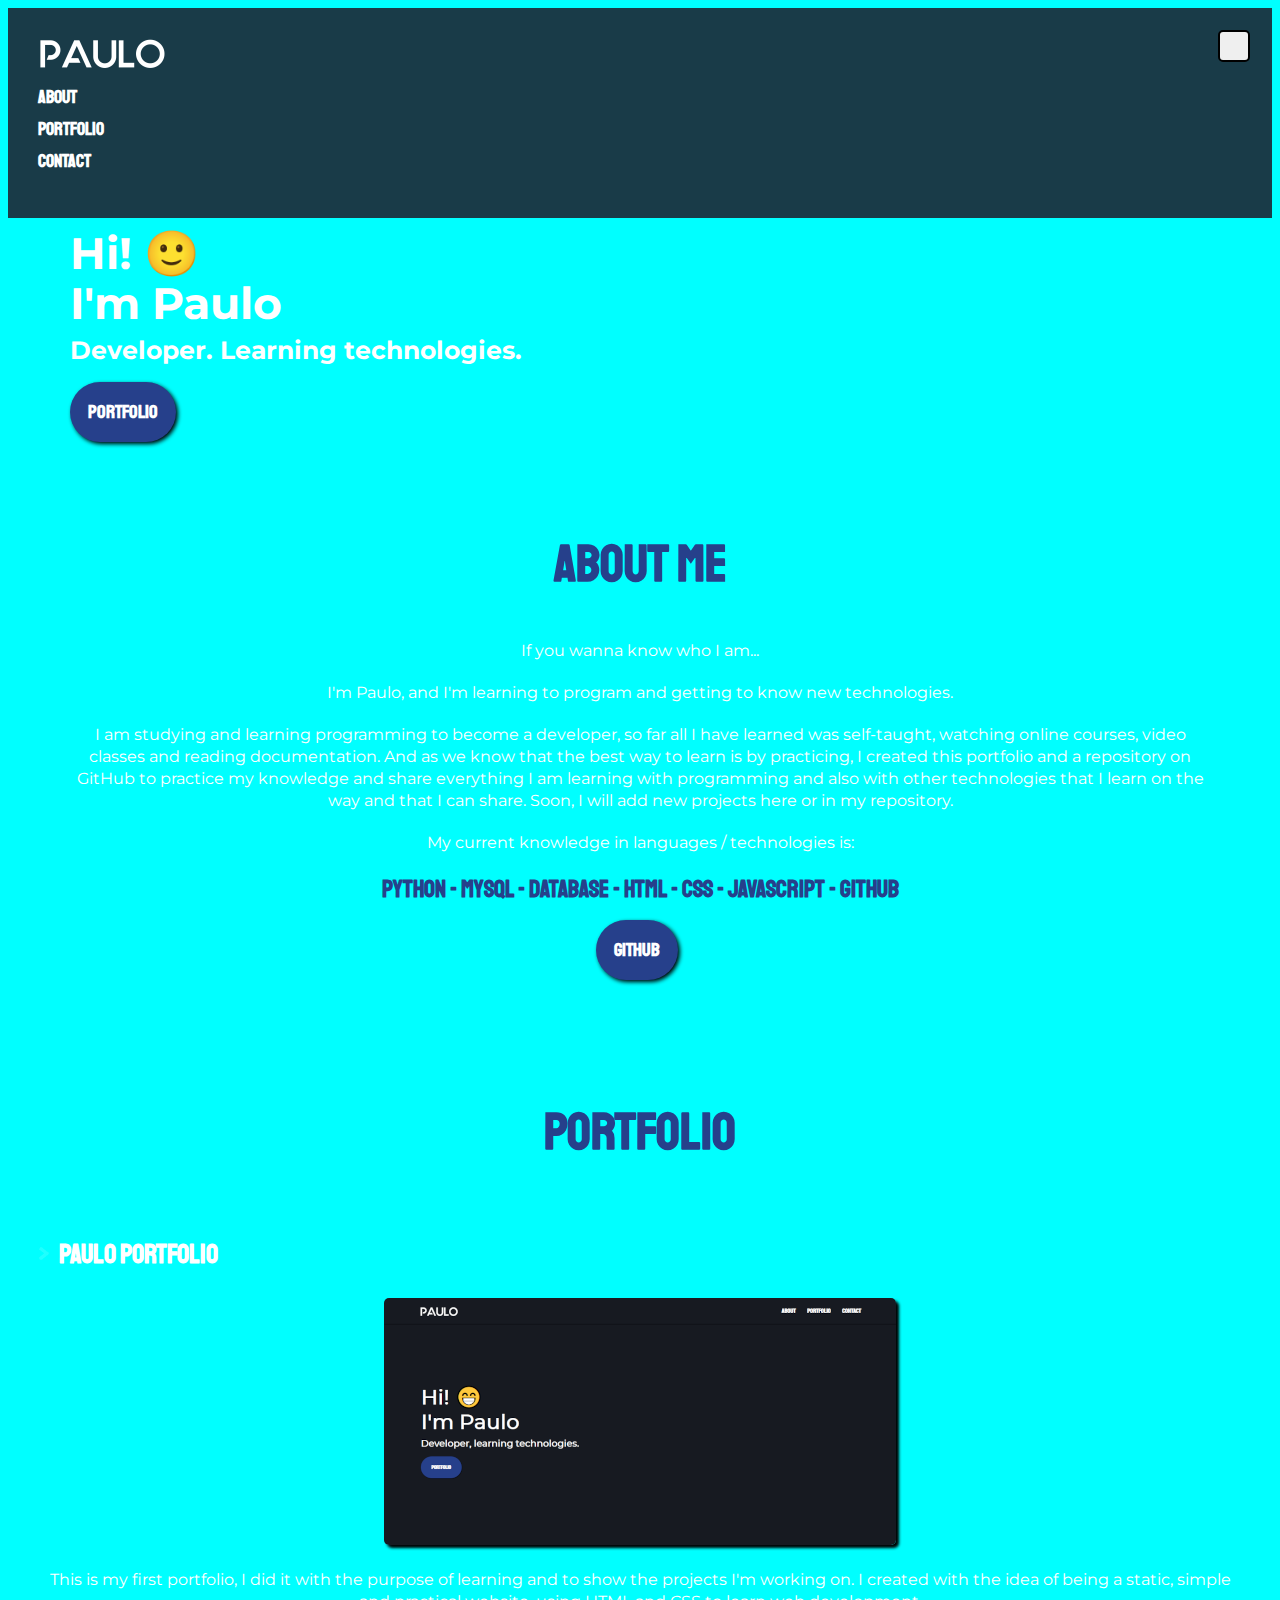
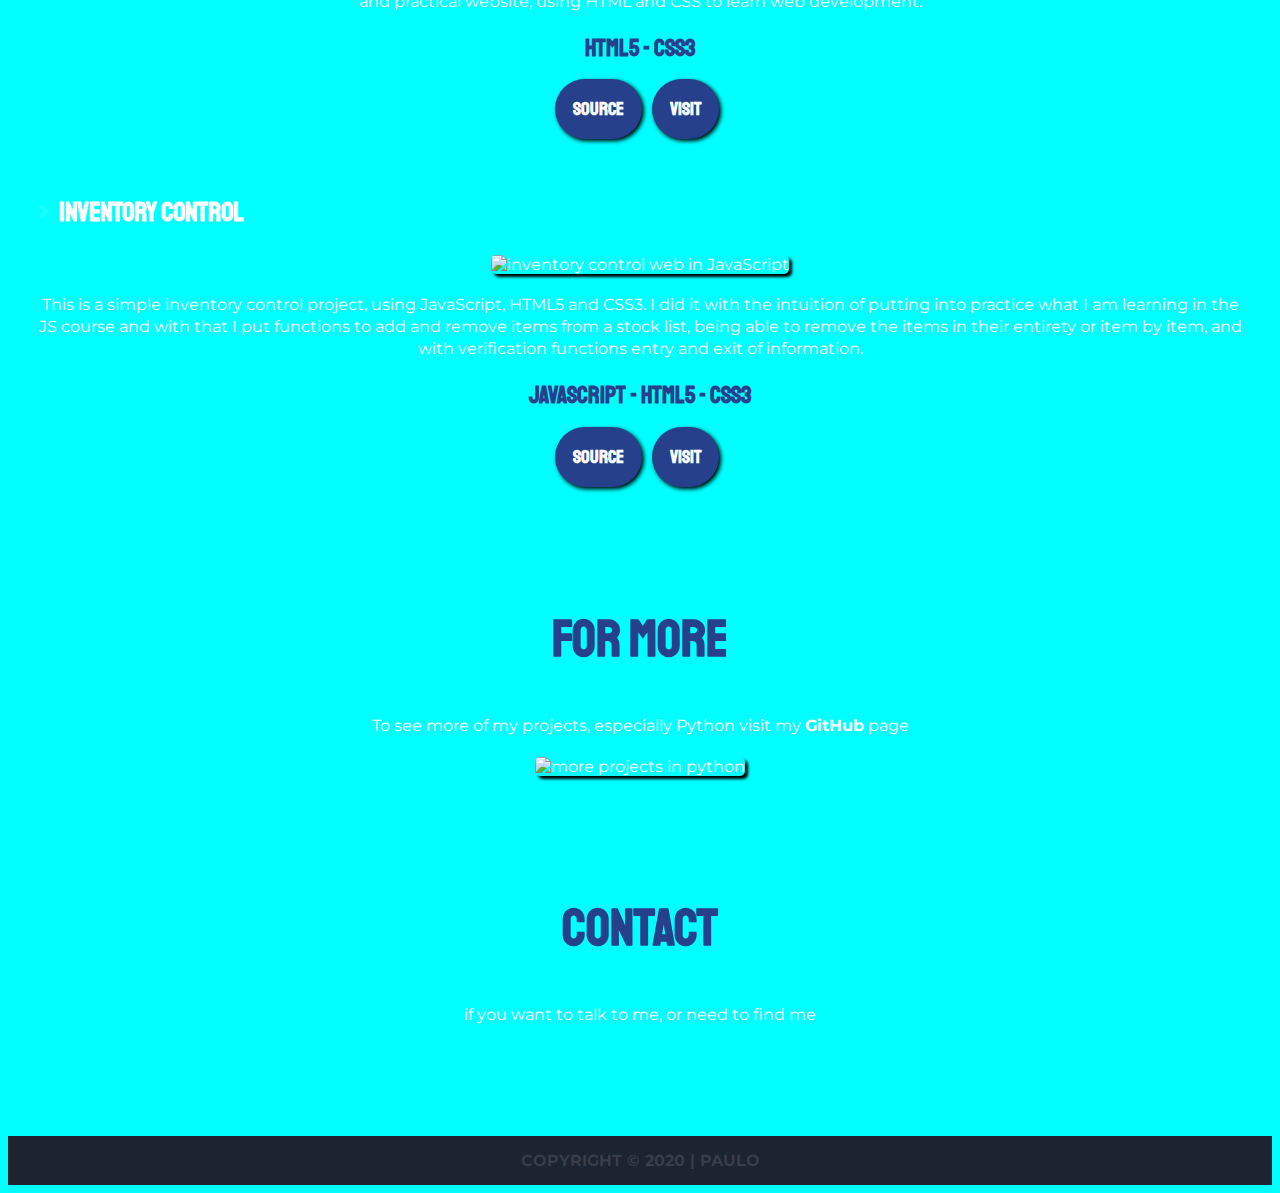
==== public/index.html @ 5816bcf6 "update medias" ====
<!--
@Author: Paulo https://github.com/alpdias
-->

<!DOCTYPE html>
<html lang="en">
    <head>
        <meta charset="UTF-8">
        <meta name="viewport" content="width=device-width, initial-scale=1.0">
        <meta http-equiv="X-UA-Compatible" content="ie=edge">
        <title>Paulo | Developer</title>
        <script src="https://kit.fontawesome.com/cc2118f4fe.js" crossorigin="anonymous"></script>
        <link rel="stylesheet" href="css/normalize.css">
        <link rel="stylesheet" href="css/view.css">
    </head>
    <body id="app">
        <header class="menu md">
            <a href="#app"><h1 class="soon">soon</h1></a>
            <nav class="main-menu">
                <button class="main-menu__btn main-menu__btn--close ">menu</button>
                <ul class="main-menu__list">
                    <li><a class="main-menu__item" href="#about">ABOUT</a></li>
                    <li><a class="main-menu__item" href="#portfolio">PORTFOLIO</a></li>
                    <li><a class="main-menu__item" href="#contact">CONTACT</a></li>
                </ul>
            </nav>
        </header>
        <main>
            <section class="present-content container">
                <h3>Hi! &#x1F642;</br>I'm Paulo</br></h3>
                <h6>Developer. Learning technologies.</h6> 
                <a href="#portfolio"><button class="buttons-page">PORTFOLIO</button></a>
            </section>
            <article class="content-page text-center container md" id="about">
                <header>
                    <h2 class="app-title">ABOUT ME</h2>
                </header>
                <p>If you wanna know who I am...</p>
                <p>I'm Paulo, and I'm learning to program and getting to know new technologies.</p>
                <p>I am studying and learning programming to become a developer, so far all I have learned was self-taught, watching online courses, video classes and reading documentation. And as we know that the best way to learn is by practicing, I created this portfolio and a repository on GitHub to practice my knowledge and share everything I am learning with programming and also with other technologies that I learn on the way and that I can share. Soon, I will add new projects here or in my repository.</p>
                <p>My current knowledge in languages / technologies is:</p>    
                <h1 class="tec-title">PYTHON - MYSQL - DATABASE - HTML - CSS - JAVASCRIPT - GITHUB</h1>
                <a href="https://github.com/alpdias" target="_blank"><button class="buttons-page">GITHUB <i class="fab fa-github"></i></button></a>
            </article>
            <section class="content-page text-center md" id="portfolio">
                <header>
                    <h2 class="app-title text-center">PORTFOLIO</h2>
                </header>
                <div>
                    <h3 class="title-port">PAULO PORTFOLIO</h3>
                    <img src="../img/portfolio-512.png" alt="my first portfolio" class="img-config">
                    <p>This is my first portfolio, I did it with the purpose of learning and to show the projects I'm working on. I created with the idea of ​​being a static, simple and practical website, using HTML and CSS to learn web development.</p>
                    <h1 class="tec-title text-center">HTML5 - CSS3</h1> 
                    <a href="https://github.com/alpdias/portfolio-html-css" target="_blank"><button class="buttons-page">SOURCE <i class="fab fa-github"></i></button></a>
                    <a href="#app" target="_blank"><button class="buttons-page">VISIT <i class="fas fa-link"></i></button></a>
                </div>
                <div>
                    <h3 class="title-port">INVENTORY CONTROL</h3>
                    <img src="../img/inventory-control-512.png" alt="inventory control web in JavaScript" class="img-config">
                    <p>This is a simple inventory control project, using JavaScript, HTML5 and CSS3. I did it with the intuition of putting into practice what I am learning in the JS course and with that I put functions to add and remove items from a stock list, being able to remove the items in their entirety or item by item, and with verification functions entry and exit of information.</p>
                    <h1 class="tec-title text-center">JAVASCRIPT - HTML5 - CSS3</h1> 
                    <a href="https://github.com/alpdias/controle-estoque-js" target="_blank"><button class="buttons-page">SOURCE <i class="fab fa-github"></i></button></a>
                    <a href="https://controle-estoque.netlify.com/" target="_blank"><button class="buttons-page">VISIT <i class="fas fa-link"></i></button></a>
                </div>
            </section>
            <section class="content-page text-center md">
                <header>
                    <h2 class="app-title text-center">FOR MORE</h2>
                </header>
                <p>To see more of my projects, especially Python <i class="fab fa-python"></i> visit my <strong>GitHub</strong> page</p>
                <img src="../img/project-git-new-800.png" alt="more projects in python" class="img-config">
            </section>
            <section class="content-page text-center md" id="contact">
            <header>
                <h2 class="app-title text-center">CONTACT</h2>
            </header>
                <p>if you want to talk to me, or need to find me</p> 
                <a href="https://github.com/alpdias" target="_blank"><h1 class="text-center icontact"><i class="fas fa-address-card"></i></h1></a>
            </section>
        </main>
        <footer class="foot">
            COPYRIGHT &copy; 2020 | <a href="https://github.com/alpdias" target="_blank">PAULO</a>
        </footer>
    </body>
</html>
---- public/css/view.css ----
@charset "UTF-8";

/*
Criado em 07/2020
@Autor: Paulo https://github.com/alpdias
*/

@import url('https://fonts.googleapis.com/css?family=Staatliches&display=swap');
@import url('https://fonts.googleapis.com/css?family=Montserrat|Staatliches&display=swap');


/* RESETS */
* {
    box-sizing: border-box;
}

img {
    max-width: 100%;
    height: auto;
}

/* FONTS */
@font-face {
    font-family: 'Montserrat', sans-serif;
    src: url('https://fonts.googleapis.com/css?family=Montserrat|Staatliches&display=swap');
}

@font-face {
    font-family: 'Staatliches', sans-serif;
    src: url('https://fonts.googleapis.com/css?family=Montserrat|Staatliches&display=swap');
}

/* GENERAL */
body {
    background-color: rgb(28, 35, 49);
    color: #ffffff;
    font-family: 'Montserrat', sans-serif;
}

.text-center {
    text-align: center;
}

/* TOP MENU */
.menu {
    background-color: rgba(28, 35, 49, 0.89);
    padding: 15px;
}

.soon {
    background-image: url(../../img/soon-paulo-white-128.png);
    background-repeat: no-repeat;
    display: block;
    width: 128px;
    height: 32px;
    text-indent: -9999px;
    margin: 0px;
}

.main-menu__btn {
    display: block;
    width: 32px;
    height: 32px;
    text-indent: -9999px;
    background-image: url(../../img/main-menu-btn-bg-40.png);
    background-repeat: no-repeat;
    background-position: 6px 6px;
    border-color: #000000;
    border-style: solid;
    border-radius: 5px;
    cursor: pointer;

    position: absolute;
    top: 15px;
    right: 15px;
}

.main-menu__btn:hover {
    background-position: -18px 6px;
    background-color: #ffffff;
}

.main-menu__list {
    padding: 0px;
}

.main-menu__list li {
    list-style: none;
    cursor: pointer;
}

.main-menu__item {
    text-decoration: none;
    font-family: 'Staatliches', sans-serif;
    font-weight: bold;
    color: #ffffff;
    font-size: 18px;
    display: block;
    margin-bottom: 10px;
}

.main-menu__item:hover {
    color: #26408B;
    transition: 0.3s;
}

/* FOOTER */
.foot {
    background-color: rgb(28, 35, 49);
    color: #ffffff21;
    font-weight: bolder;
    text-align: center;
    padding: 15px;
}

.foot a {
    color: #ffffff21;
    text-decoration: none;
    text-decoration-style: none;
}

/* MAIN */
.app-title {    
    font-family: 'Staatliches', sans-serif;
    color: #26408B;
    font-size: 52px;
    font-weight: bolder;
    background: url(../../img/background.png) center;
    background-repeat: no-repeat;
}

.app-title:first-child {
    margin-top: 60px;
}

.tec-title {
    color: #26408B;
    font-family: 'Staatliches', sans-serif;
    font-size: 24px;
    font-weight: bolder;
}

.title-port {
    color: #ffffff;
    font-family: 'Staatliches', sans-serif;
    font-size: 20pt;
    font-weight: bolder;
    text-align: left;
    padding-top: 30px;
}

.title-port::before {
    content: '>';
    color: #ffffff21;
    padding-right: 10px;
}

.content-page {
    padding: 15px;
}

.content-page p {
    color: #ffffff;
    line-height: 22px;
    margin-top: 20px;
    margin-bottom: 20px;
}

.present-content {
    font-size: 38px;
    line-height: 44px;
    font-weight: bolder;
    padding-left: 15px;
}

.present-content h6 {
    margin-top: 0px;
    margin-bottom: 10px;
}

.present-content h3 {
    margin-top: 10px;
    margin-bottom: 0px;
    line-height: 50px;
}

.icontact {
    font-size: 120px;
    color: #ffffff;
}

.icontact:hover {
    color: #26408B;
    transition: 0.3s;
}

/* BUTTONS */
.buttons-page {
    background-color: #26408B;
    color: #ffffff;
    font-size: 14pt;
    font-family: 'Staatliches', sans-serif;
    font-weight: bolder;
    border: none;
    box-shadow: 2px 2px 4px #000000;
    padding: 18px;
    border-radius: 50px;
}

.buttons-page:first-child {
    margin-right: 6px;
}

.buttons-page:hover {
    background-color: #ffffff;
    color: #26408B;
    transition: 0.3s;
    cursor: pointer;
}

/* IMAGES */
.img-config {
    border-radius: 5px;
    border: none;
    box-shadow: 3px 3px 3px #000000;
}

.img-config:hover {
    box-shadow: 3px 3px 3px #ffffff;
    transition: 0.3s;
}

/* LAYOUT */
.container {
    max-width: 1200px;
    margin: 0 auto;
}

/* MEDIA QUERIES */
@media(min-width: 580px) {

    .md {
        padding: 30px;
    }

    .main-menu__btn {
        top: 30px;
        right: 30px;
    }

    .present-content {
        padding-left: 30px;
    }

}

@media(min-width: 620px) {

    body {
        background-color: aqua;
    }
    
}
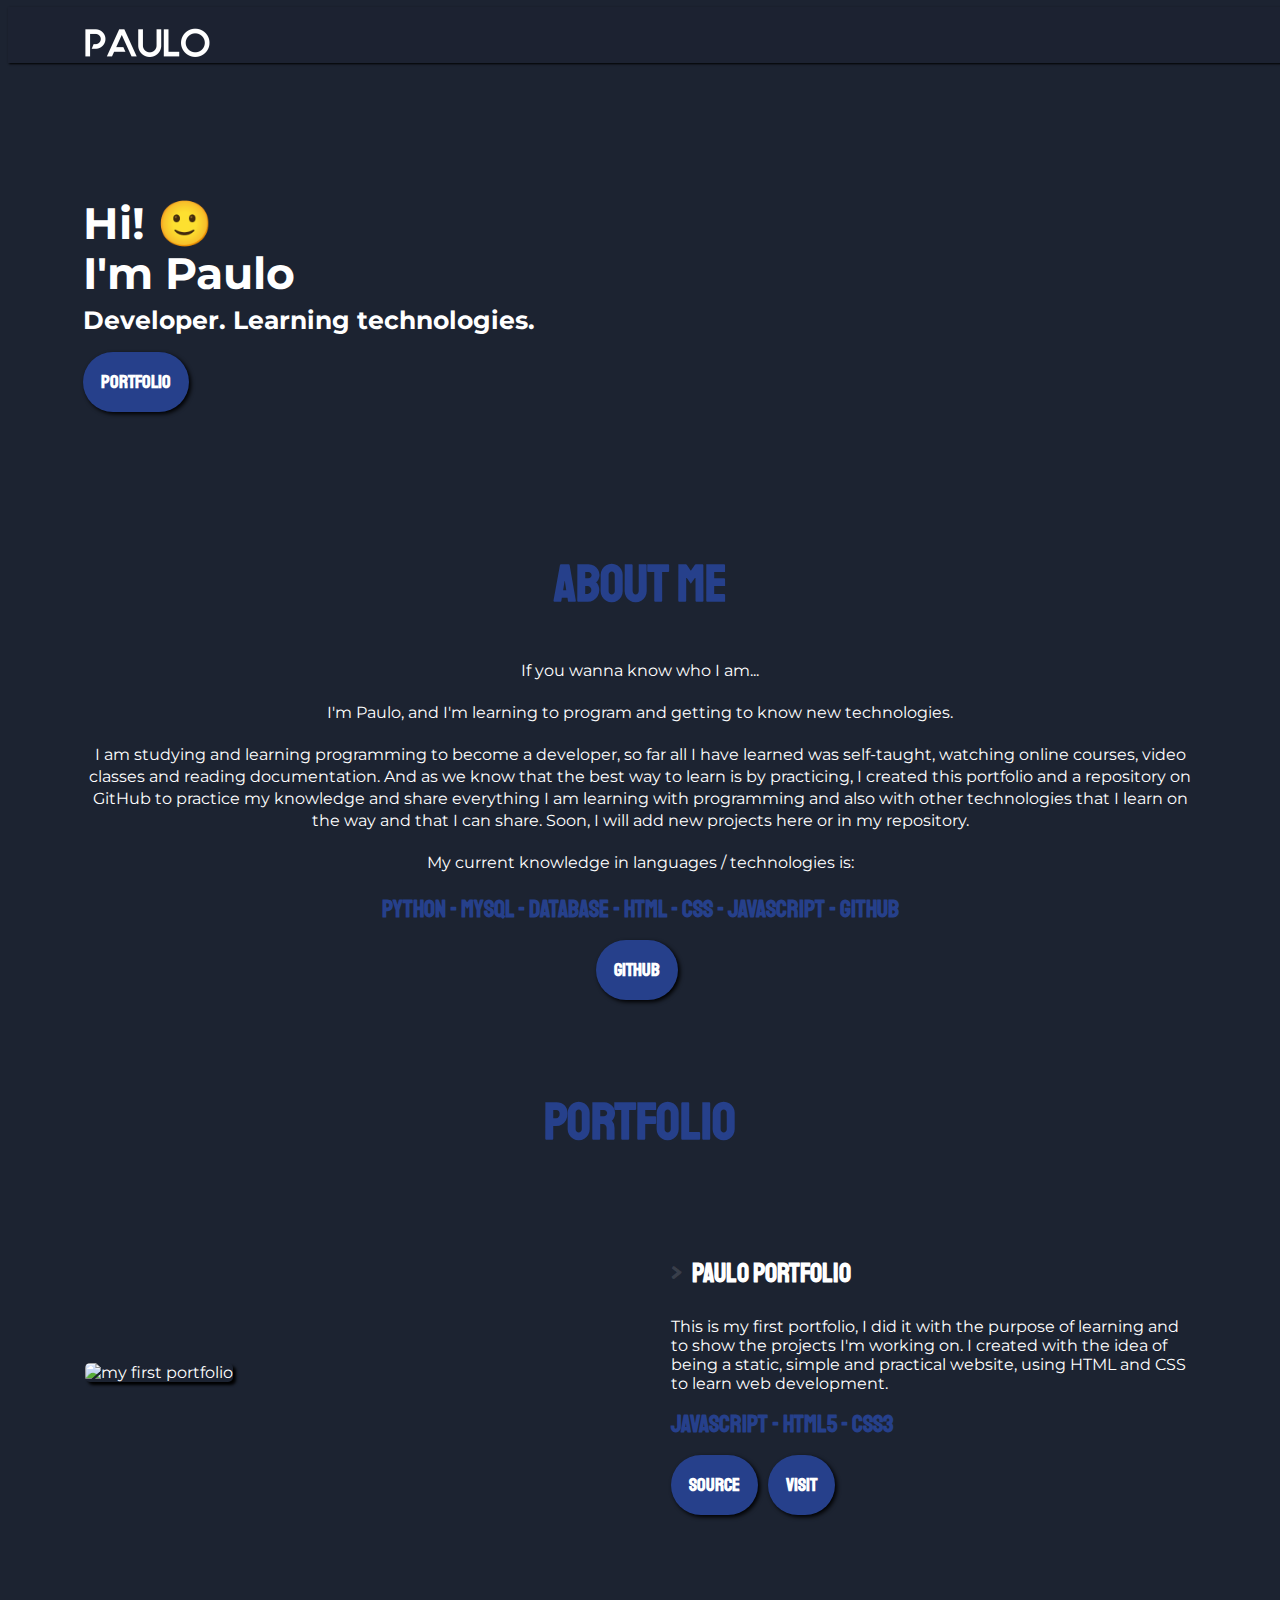
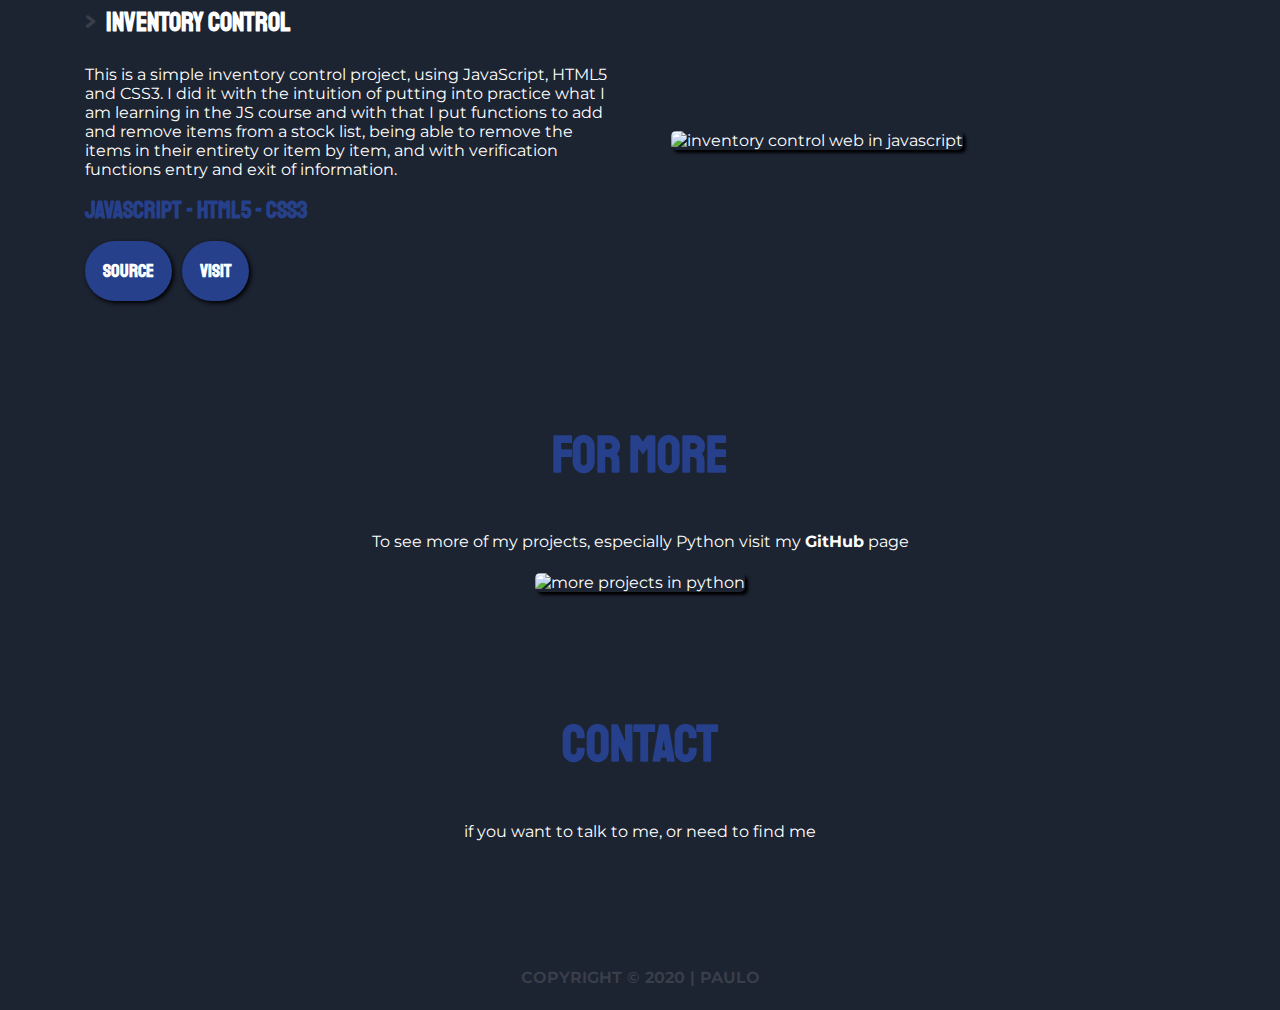
==== commit ef55e2bf: "update html and css" ====
--- a/public/index.html
+++ b/public/index.html
@@ -18,10 +18,11 @@
             <a href="#app"><h1 class="soon">soon</h1></a>
             <nav class="main-menu">
                 <button class="main-menu__btn main-menu__btn--close ">menu</button>
-                <ul class="main-menu__list">
-                    <li><a class="main-menu__item" href="#about">ABOUT</a></li>
-                    <li><a class="main-menu__item" href="#portfolio">PORTFOLIO</a></li>
-                    <li><a class="main-menu__item" href="#contact">CONTACT</a></li>
+                <ul class="main-menu__list main-menu__list--close">
+                    <li><a class="main-menu__item main-menu__item--close" href="#about">ABOUT</a></li>
+                    <li><a class="main-menu__item main-menu__item--close" href="#portfolio" id="link-min">PORTFOLIO</a></li>
+                    <li><a class="main-menu__item main-menu__item--close" href="#portfolio-max" id="link-max">PORTFOLIO</a></li>
+                    <li><a class="main-menu__item main-menu__item--close" href="#contact">CONTACT</a></li>
                 </ul>
             </nav>
         </header>
@@ -29,7 +30,8 @@
             <section class="present-content container">
                 <h3>Hi! &#x1F642;</br>I'm Paulo</br></h3>
                 <h6>Developer. Learning technologies.</h6> 
-                <a href="#portfolio"><button class="buttons-page">PORTFOLIO</button></a>
+                <a href="#portfolio" id="botao-min"><button class="buttons-page">PORTFOLIO</button></a>
+                <a href="#portfolio-max" id="botao-max"><button class="buttons-page">PORTFOLIO</button></a>
             </section>
             <article class="content-page text-center container md" id="about">
                 <header>
@@ -48,7 +50,8 @@
                 </header>
                 <div>
                     <h3 class="title-port">PAULO PORTFOLIO</h3>
-                    <img src="../img/portfolio-512.png" alt="my first portfolio" class="img-config">
+                    <img src="../img/portfolio-512.png" alt="my first portfolio" class="img-config img1">
+                    <img src="../img/portfolio.png" alt="my first portfolio" class="img-config img2">
                     <p>This is my first portfolio, I did it with the purpose of learning and to show the projects I'm working on. I created with the idea of ​​being a static, simple and practical website, using HTML and CSS to learn web development.</p>
                     <h1 class="tec-title text-center">HTML5 - CSS3</h1> 
                     <a href="https://github.com/alpdias/portfolio-html-css" target="_blank"><button class="buttons-page">SOURCE <i class="fab fa-github"></i></button></a>
@@ -56,11 +59,53 @@
                 </div>
                 <div>
                     <h3 class="title-port">INVENTORY CONTROL</h3>
-                    <img src="../img/inventory-control-512.png" alt="inventory control web in JavaScript" class="img-config">
+                    <img src="../img/inventory-control-512.png" alt="inventory control web in javascript" class="img-config img1">
+                    <img src="../img/inventory-control.png" alt="inventory control web in javascript" class="img-config img2">
                     <p>This is a simple inventory control project, using JavaScript, HTML5 and CSS3. I did it with the intuition of putting into practice what I am learning in the JS course and with that I put functions to add and remove items from a stock list, being able to remove the items in their entirety or item by item, and with verification functions entry and exit of information.</p>
                     <h1 class="tec-title text-center">JAVASCRIPT - HTML5 - CSS3</h1> 
                     <a href="https://github.com/alpdias/controle-estoque-js" target="_blank"><button class="buttons-page">SOURCE <i class="fab fa-github"></i></button></a>
                     <a href="https://controle-estoque.netlify.com/" target="_blank"><button class="buttons-page">VISIT <i class="fas fa-link"></i></button></a>
+                </div>
+            </section>
+            <section id="portfolio-max">
+                <header>
+                    <h2 class="app-title text-center">PORTFOLIO</h2>
+                </header>
+                <div>
+                    <table>
+                        <tbody>
+                            <tr>
+                                <td>
+                                    <img src="../img/portfolio.png" alt="my first portfolio" class="img-config">
+                                </td>
+                                <td>
+                                    <h3 class="title-port">PAULO PORTFOLIO</h3>
+                                    <p>This is my first portfolio, I did it with the purpose of learning and to show the projects I'm working on. I created with the idea of ​​being a static, simple and practical website, using HTML and CSS to learn web development.</p>
+                                    <h1 class="tec-title">JAVASCRIPT - HTML5 - CSS3</h1> 
+                                    <a href="https://github.com/alpdias/controle-estoque-js" target="_blank"><button class="buttons-page">SOURCE <i class="fab fa-github"></i></button></a>
+                                    <a href="https://controle-estoque.netlify.com/" target="_blank"><button class="buttons-page">VISIT <i class="fas fa-link"></i></button></a>
+                                </td>
+                            </tr>
+                        </tbody>
+                    </table>
+                </div>
+                <div>
+                    <table>
+                        <tbody>
+                            <tr>
+                                <td>
+                                    <h3 class="title-port">INVENTORY CONTROL</h3>
+                                    <p>This is a simple inventory control project, using JavaScript, HTML5 and CSS3. I did it with the intuition of putting into practice what I am learning in the JS course and with that I put functions to add and remove items from a stock list, being able to remove the items in their entirety or item by item, and with verification functions entry and exit of information.</p>
+                                    <h1 class="tec-title">JAVASCRIPT - HTML5 - CSS3</h1> 
+                                    <a href="https://github.com/alpdias/controle-estoque-js" target="_blank"><button class="buttons-page">SOURCE <i class="fab fa-github"></i></button></a>
+                                    <a href="https://controle-estoque.netlify.com/" target="_blank"><button class="buttons-page">VISIT <i class="fas fa-link"></i></button></a>
+                                </td>
+                                <td>
+                                    <img src="../img/inventory-control.png" alt="inventory control web in javascript" class="img-config">
+                                </td>
+                            </tr>
+                        </tbody>
+                    </table>
                 </div>
             </section>
             <section class="content-page text-center md">
--- a/public/css/view.css
+++ b/public/css/view.css
@@ -5,9 +5,19 @@
 @Autor: Paulo https://github.com/alpdias
 */
 
+/* FONTS */
 @import url('https://fonts.googleapis.com/css?family=Staatliches&display=swap');
 @import url('https://fonts.googleapis.com/css?family=Montserrat|Staatliches&display=swap');
 
+@font-face {
+    font-family: 'Montserrat', sans-serif;
+    src: url('https://fonts.googleapis.com/css?family=Montserrat|Staatliches&display=swap');
+}
+
+@font-face {
+    font-family: 'Staatliches', sans-serif;
+    src: url('https://fonts.googleapis.com/css?family=Montserrat|Staatliches&display=swap');
+}
 
 /* RESETS */
 * {
@@ -17,17 +27,6 @@
 img {
     max-width: 100%;
     height: auto;
-}
-
-/* FONTS */
-@font-face {
-    font-family: 'Montserrat', sans-serif;
-    src: url('https://fonts.googleapis.com/css?family=Montserrat|Staatliches&display=swap');
-}
-
-@font-face {
-    font-family: 'Staatliches', sans-serif;
-    src: url('https://fonts.googleapis.com/css?family=Montserrat|Staatliches&display=swap');
 }
 
 /* GENERAL */
@@ -45,6 +44,10 @@
 .menu {
     background-color: rgba(28, 35, 49, 0.89);
     padding: 15px;
+    /*
+    position: fixed;
+    width: 100%;
+    */
 }
 
 .soon {
@@ -64,19 +67,17 @@
     text-indent: -9999px;
     background-image: url(../../img/main-menu-btn-bg-40.png);
     background-repeat: no-repeat;
-    background-position: 6px 6px;
+    background-position: -18px 6px;
     border-color: #000000;
     border-style: solid;
     border-radius: 5px;
     cursor: pointer;
-
     position: absolute;
     top: 15px;
     right: 15px;
 }
 
 .main-menu__btn:hover {
-    background-position: -18px 6px;
     background-color: #ffffff;
 }
 
@@ -102,6 +103,22 @@
 .main-menu__item:hover {
     color: #26408B;
     transition: 0.3s;
+}
+
+/**/
+
+.main-menu__btn--close {
+    background-position: 6px 6px;
+}
+
+.main-menu_list--close {
+    margin: 0;
+}
+
+.main-menu__item--close {
+    margin: 0;
+    height: 0;
+    overflow: hidden;
 }
 
 /* FOOTER */
@@ -157,6 +174,7 @@
 
 .content-page {
     padding: 15px;
+    overflow: auto;
 }
 
 .content-page p {
@@ -171,6 +189,8 @@
     line-height: 44px;
     font-weight: bolder;
     padding-left: 15px;
+    padding-top: 50px;
+    padding-bottom: 50px;
 }
 
 .present-content h6 {
@@ -230,12 +250,28 @@
     transition: 0.3s;
 }
 
+.img2 {
+    display: none;
+}
+
 /* LAYOUT */
 .container {
     max-width: 1200px;
     margin: 0 auto;
 }
 
+#portfolio-max {
+    display: none;
+}
+
+#link-max {
+    display: none;
+}
+
+#botao-max {
+    display: none;
+}
+
 /* MEDIA QUERIES */
 @media(min-width: 580px) {
 
@@ -256,8 +292,99 @@
 
 @media(min-width: 620px) {
 
-    body {
-        background-color: aqua;
+    .img1 {
+        display: none;
     }
     
-}+    .img2 {
+        display: block;
+    }
+    
+}
+
+@media(min-width: 1024px) {
+
+    #portfolio {
+        display: none;
+    }
+
+    #link-min {
+        display: none;
+    }
+
+    #botao-min {
+        display: none;
+    }
+
+    .main-menu__btn {
+        display: none;
+    }
+
+    #portfolio-max {
+        display: block;
+    }
+
+    #link-max {
+        display: block;
+    }
+    
+    #botao-max {
+        display: block;
+    }
+
+    .soon {
+        float: left;
+        margin-left: 45px;
+    }
+
+    .main-menu__list {
+        float: right;
+        margin: 0px 45px 0px 0px;
+    }
+
+    .main-menu__list li {
+        display: inline-block;
+        margin: 10px;
+    }
+
+    .main-menu__list li:first-child {
+        margin-right: -12px;
+    }
+
+    .menu {
+        box-shadow: 1px 1px 2px #000000;
+        padding-bottom: 4px;
+        padding-top: 20px;
+        position: fixed;
+        width: 100%;
+        margin-top: -1px;    
+    }
+
+    .present-content{
+        margin-top: 0px;
+        margin-left: 45px;
+        padding-top: 180px;
+    }
+
+    .content-page {
+        margin-right: 45px;
+        margin-left: 45px;
+        max-width: 100%;
+    }
+
+    table {
+        margin-left: 45px;
+        margin-right: 45px;
+    }
+
+    td {
+        width: 50%;
+        padding: 30px;
+        vertical-align: center;
+    }
+
+    .title-port {
+        padding-top: 0px;
+    }
+
+}
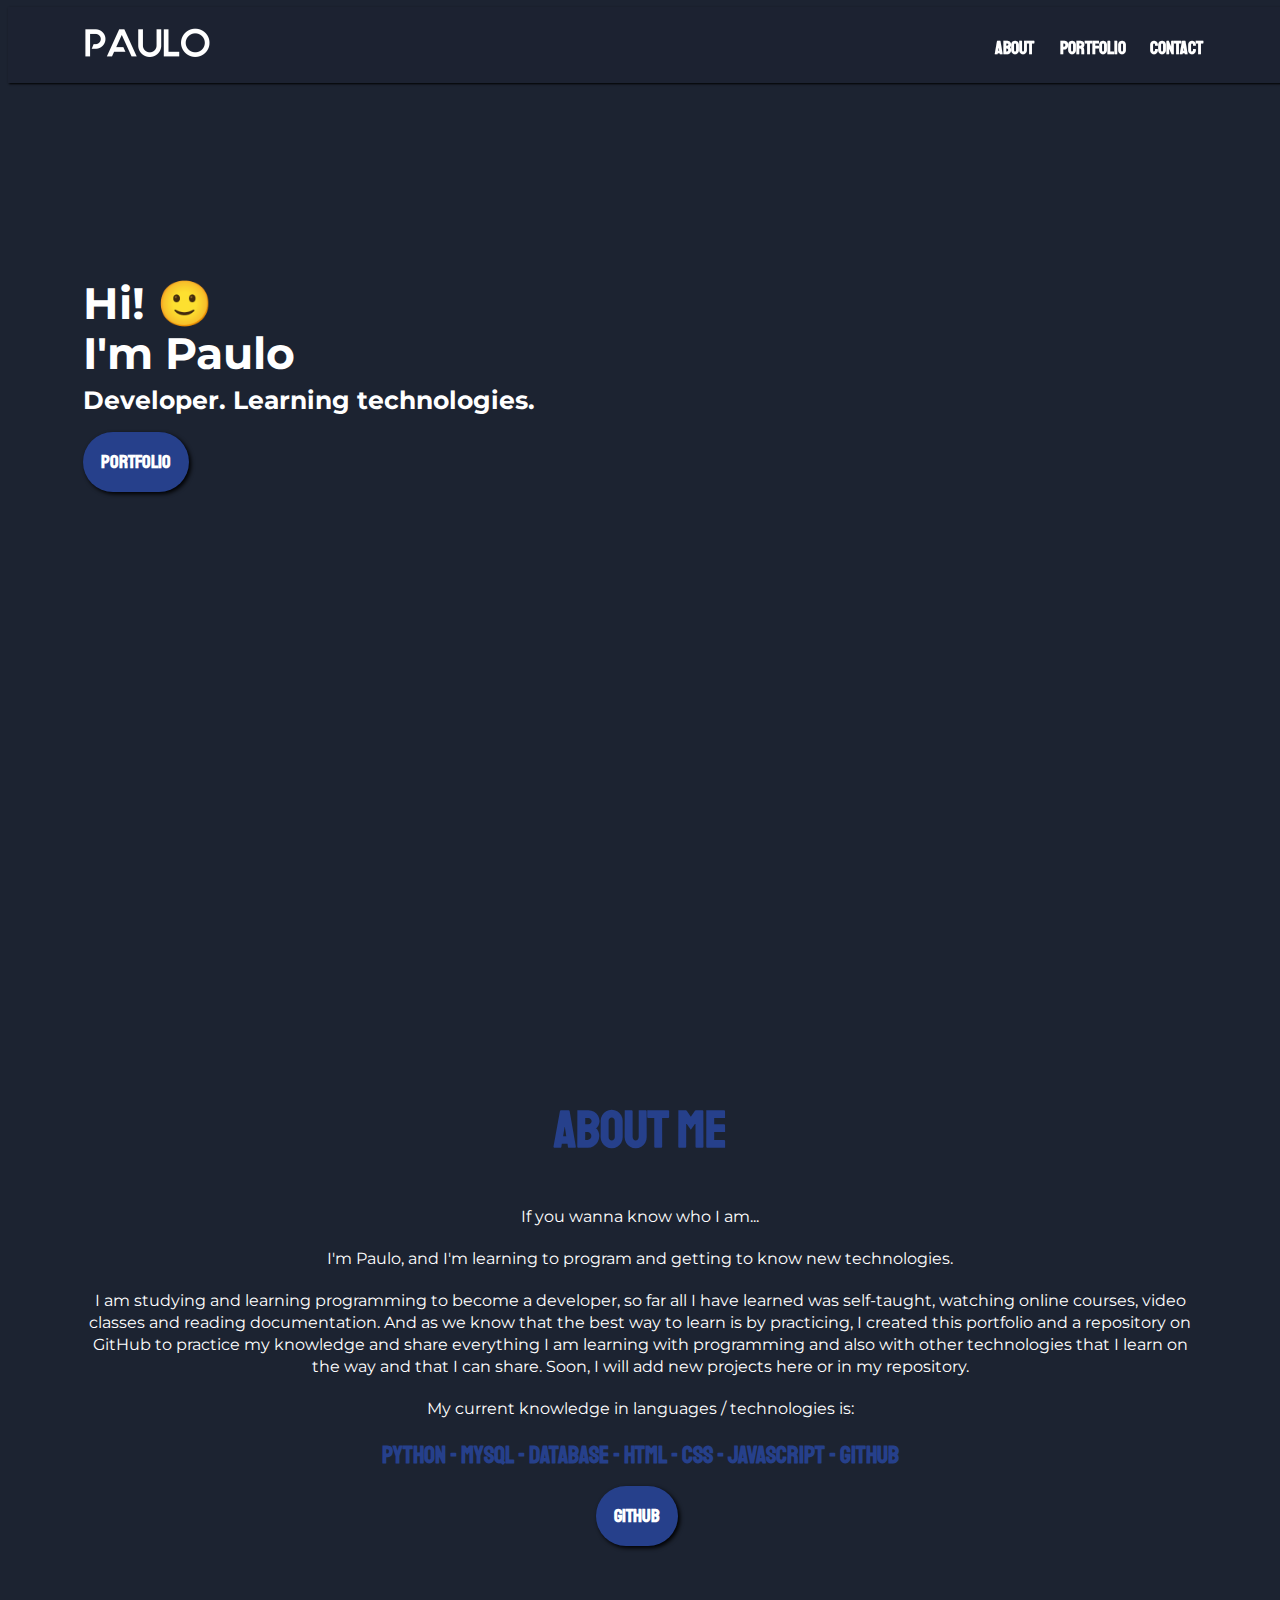
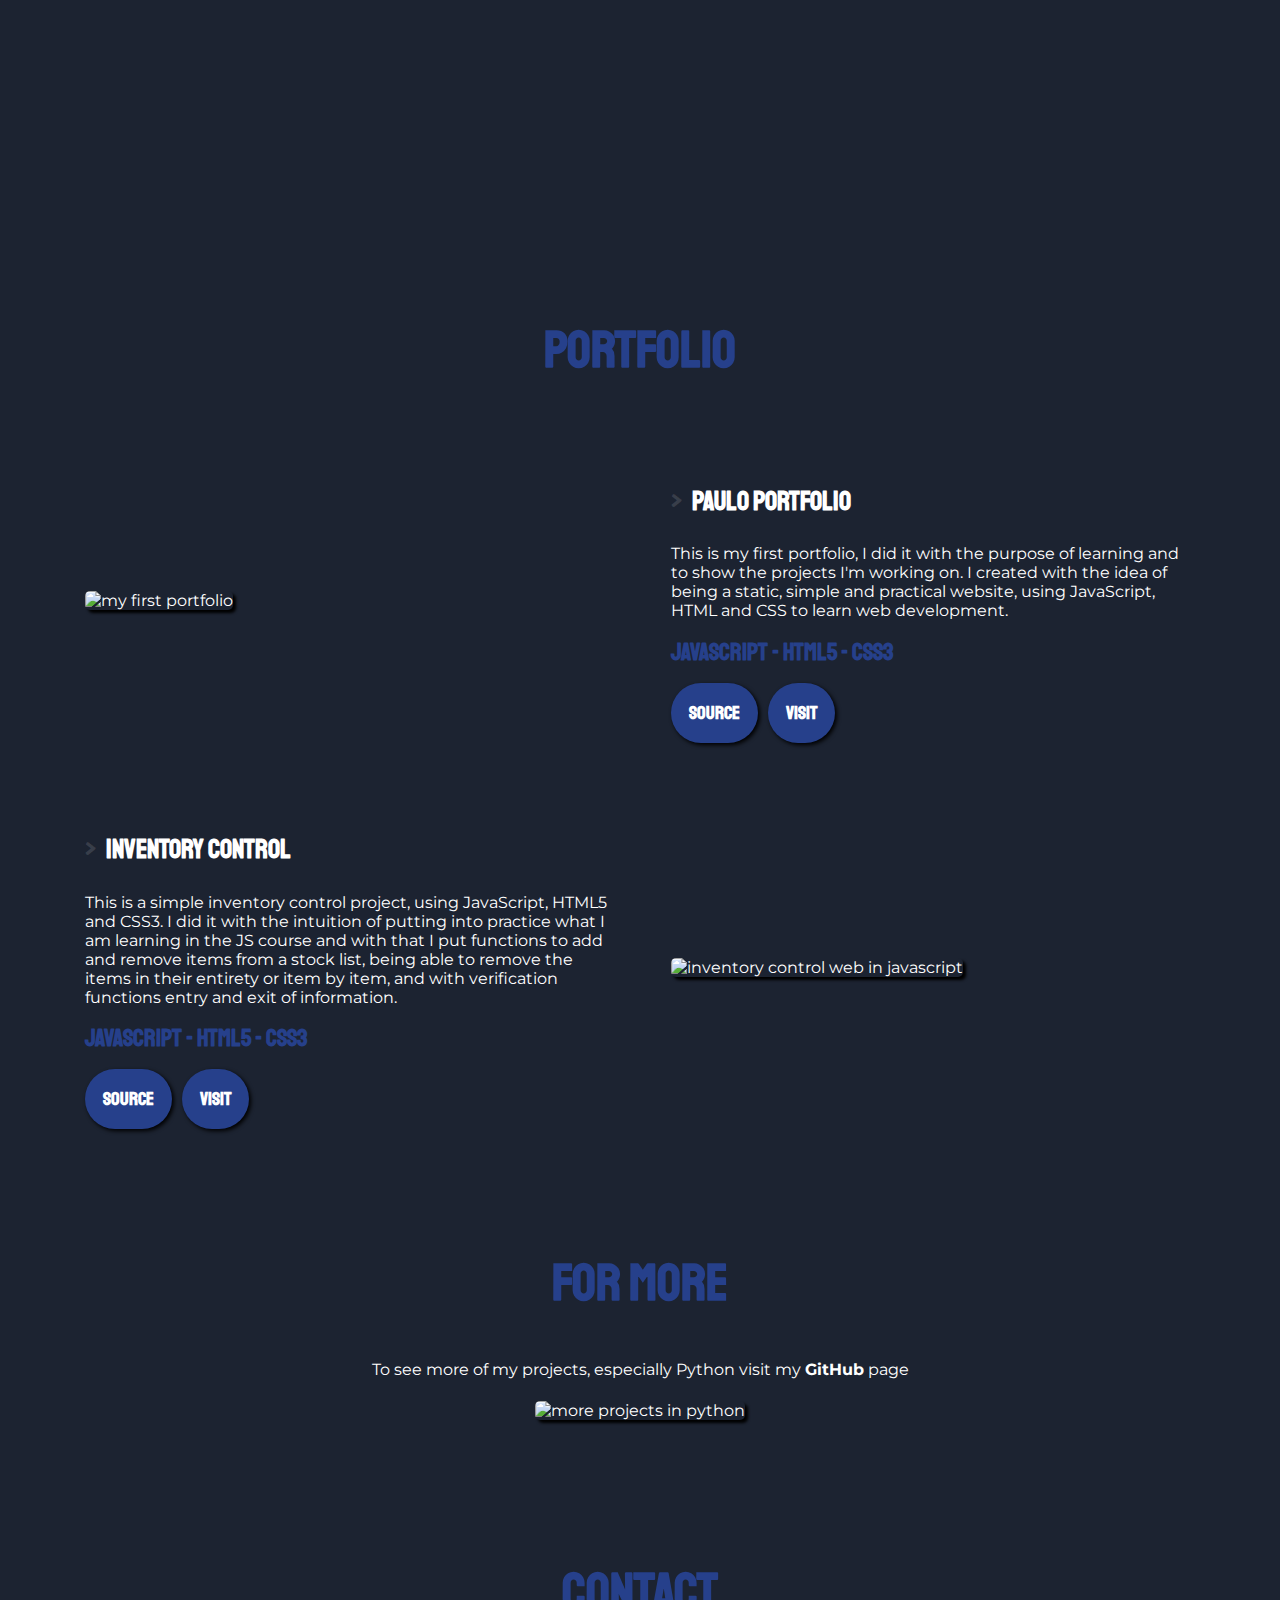
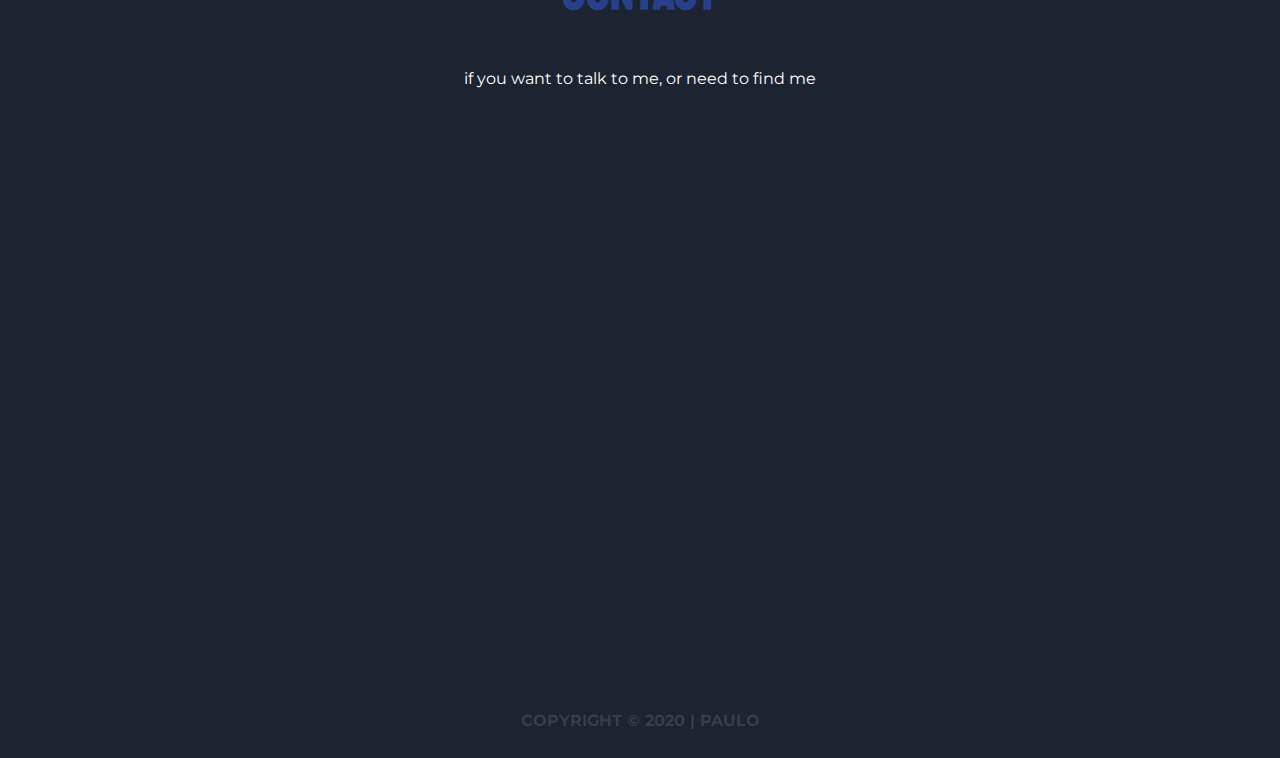
==== commit 59f2697a: "update desktop version" ====
--- a/public/index.html
+++ b/public/index.html
@@ -32,6 +32,7 @@
                 <h6>Developer. Learning technologies.</h6> 
                 <a href="#portfolio" id="botao-min"><button class="buttons-page">PORTFOLIO</button></a>
                 <a href="#portfolio-max" id="botao-max"><button class="buttons-page">PORTFOLIO</button></a>
+                <i class="fas fa-angle-down" id="markdown"> </i>
             </section>
             <article class="content-page text-center container md" id="about">
                 <header>
@@ -52,8 +53,8 @@
                     <h3 class="title-port">PAULO PORTFOLIO</h3>
                     <img src="../img/portfolio-512.png" alt="my first portfolio" class="img-config img1">
                     <img src="../img/portfolio.png" alt="my first portfolio" class="img-config img2">
-                    <p>This is my first portfolio, I did it with the purpose of learning and to show the projects I'm working on. I created with the idea of ​​being a static, simple and practical website, using HTML and CSS to learn web development.</p>
-                    <h1 class="tec-title text-center">HTML5 - CSS3</h1> 
+                    <p>This is my first portfolio, I did it with the purpose of learning and to show the projects I'm working on. I created with the idea of ​​being a static, simple and practical website, using JavaScript, HTML and CSS to learn web development.</p>
+                    <h1 class="tec-title text-center">JAVASCRIPT - HTML5 - CSS3</h1> 
                     <a href="https://github.com/alpdias/portfolio-html-css" target="_blank"><button class="buttons-page">SOURCE <i class="fab fa-github"></i></button></a>
                     <a href="#app" target="_blank"><button class="buttons-page">VISIT <i class="fas fa-link"></i></button></a>
                 </div>
@@ -80,7 +81,7 @@
                                 </td>
                                 <td>
                                     <h3 class="title-port">PAULO PORTFOLIO</h3>
-                                    <p>This is my first portfolio, I did it with the purpose of learning and to show the projects I'm working on. I created with the idea of ​​being a static, simple and practical website, using HTML and CSS to learn web development.</p>
+                                    <p>This is my first portfolio, I did it with the purpose of learning and to show the projects I'm working on. I created with the idea of ​​being a static, simple and practical website, using JavaScript, HTML and CSS to learn web development.</p>
                                     <h1 class="tec-title">JAVASCRIPT - HTML5 - CSS3</h1> 
                                     <a href="https://github.com/alpdias/controle-estoque-js" target="_blank"><button class="buttons-page">SOURCE <i class="fab fa-github"></i></button></a>
                                     <a href="https://controle-estoque.netlify.com/" target="_blank"><button class="buttons-page">VISIT <i class="fas fa-link"></i></button></a>
@@ -123,7 +124,7 @@
                 <a href="https://github.com/alpdias" target="_blank"><h1 class="text-center icontact"><i class="fas fa-address-card"></i></h1></a>
             </section>
         </main>
-        <footer class="foot">
+        <footer class="foot" id="foot-style">
             COPYRIGHT &copy; 2020 | <a href="https://github.com/alpdias" target="_blank">PAULO</a>
         </footer>
     </body>
--- a/public/css/view.css
+++ b/public/css/view.css
@@ -105,22 +105,6 @@
     transition: 0.3s;
 }
 
-/**/
-
-.main-menu__btn--close {
-    background-position: 6px 6px;
-}
-
-.main-menu_list--close {
-    margin: 0;
-}
-
-.main-menu__item--close {
-    margin: 0;
-    height: 0;
-    overflow: hidden;
-}
-
 /* FOOTER */
 .foot {
     background-color: rgb(28, 35, 49);
@@ -272,6 +256,10 @@
     display: none;
 }
 
+#markdown {
+    display: none;
+}
+
 /* MEDIA QUERIES */
 @media(min-width: 580px) {
 
@@ -302,6 +290,24 @@
     
 }
 
+@media(max-width: 1024px) {
+
+    .main-menu__btn--close {
+        background-position: 6px 6px;
+    }
+    
+    .main-menu_list--close {
+        margin: 0;
+    }
+    
+    .main-menu__item--close {
+        margin: 0;
+        height: 0;
+        overflow: hidden;
+    }
+
+}
+
 @media(min-width: 1024px) {
 
     #portfolio {
@@ -322,6 +328,7 @@
 
     #portfolio-max {
         display: block;
+        padding-top: 50px;
     }
 
     #link-max {
@@ -363,7 +370,23 @@
     .present-content{
         margin-top: 0px;
         margin-left: 45px;
-        padding-top: 180px;
+        padding-top: 260px;
+        height: 100vh;
+    }
+
+    #markdown {
+        display: block;
+        position: absolute;
+        left: 50%;
+        bottom: 10px;
+    }
+
+    #about {
+        height: 100vh;
+    }
+
+    #about h2 {
+        margin-top: 160px;
     }
 
     .content-page {
@@ -387,4 +410,17 @@
         padding-top: 0px;
     }
 
-}
+    #contact {
+        height: 94vh;
+        padding-top: 50px;
+    }
+    
+    #contact p {
+        margin-bottom: 160px;
+    }
+
+    #foot-style {
+        height: 6vh;
+    }
+
+}
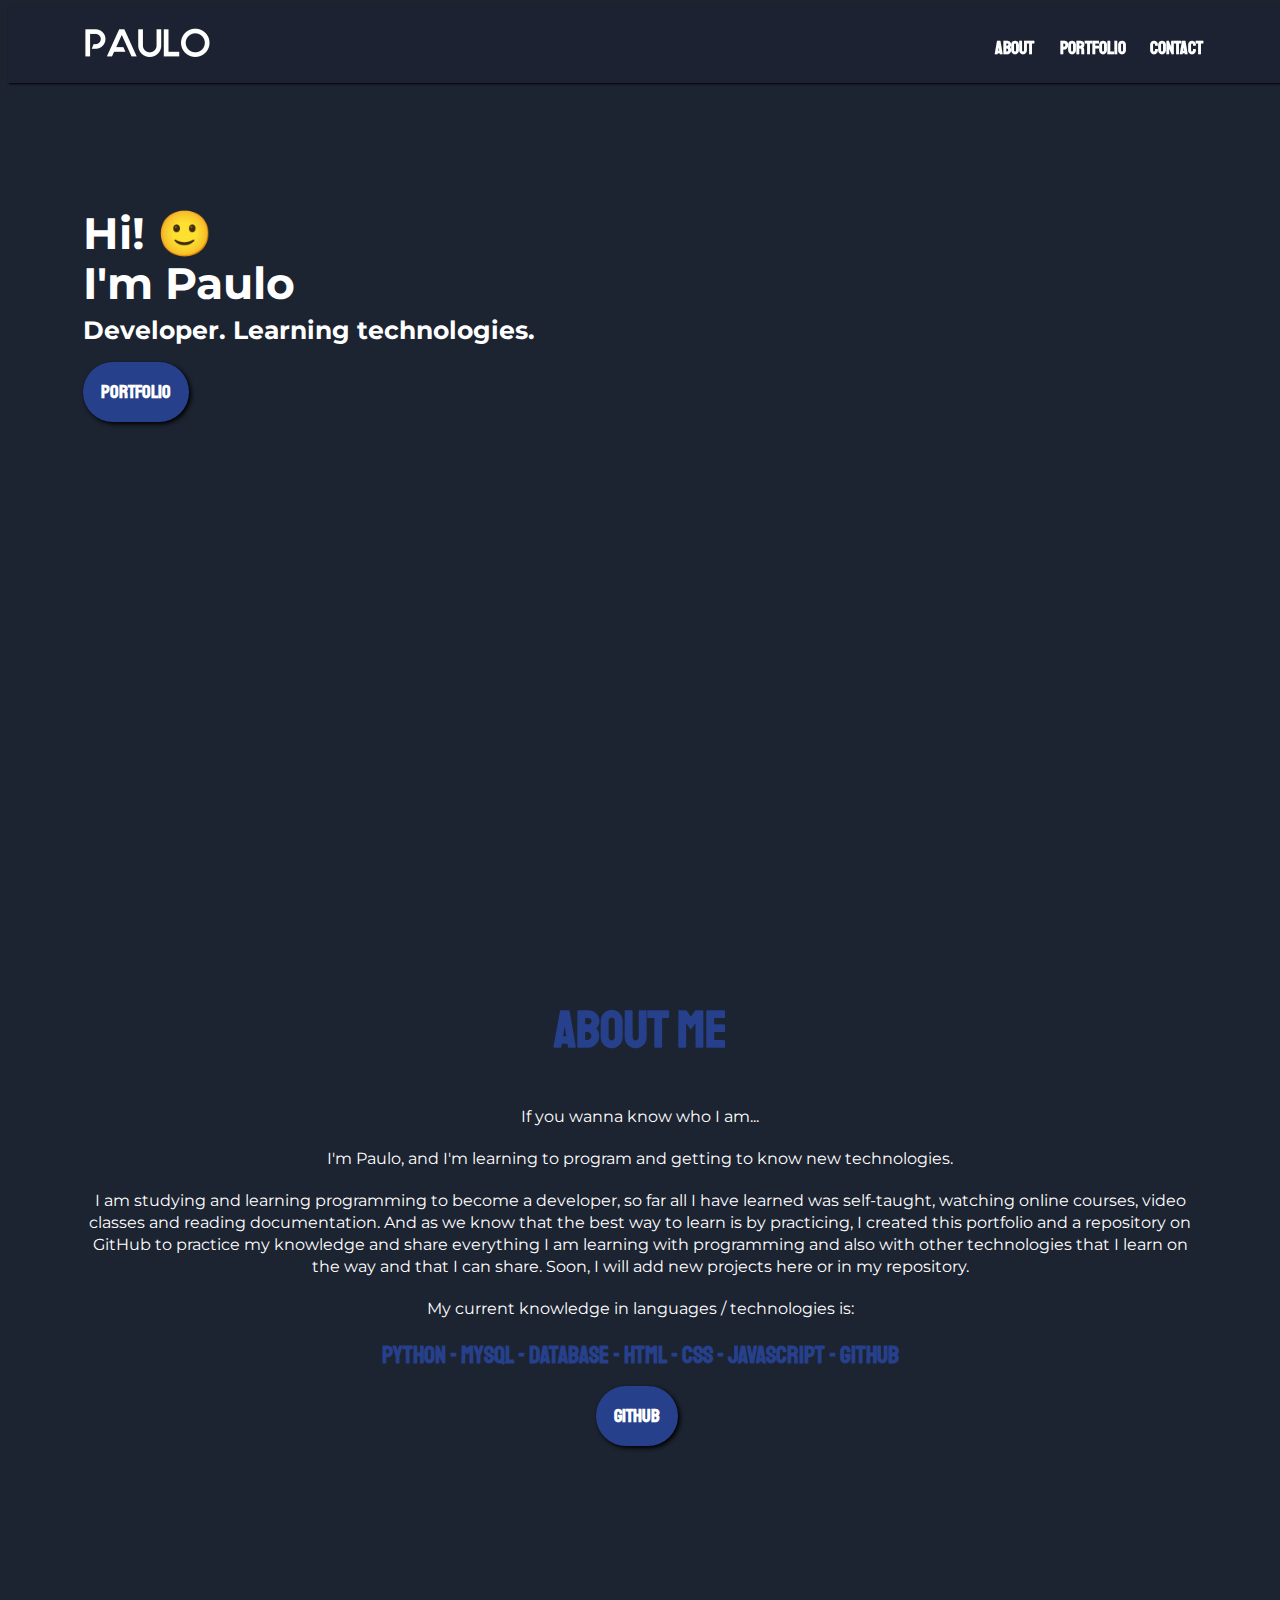
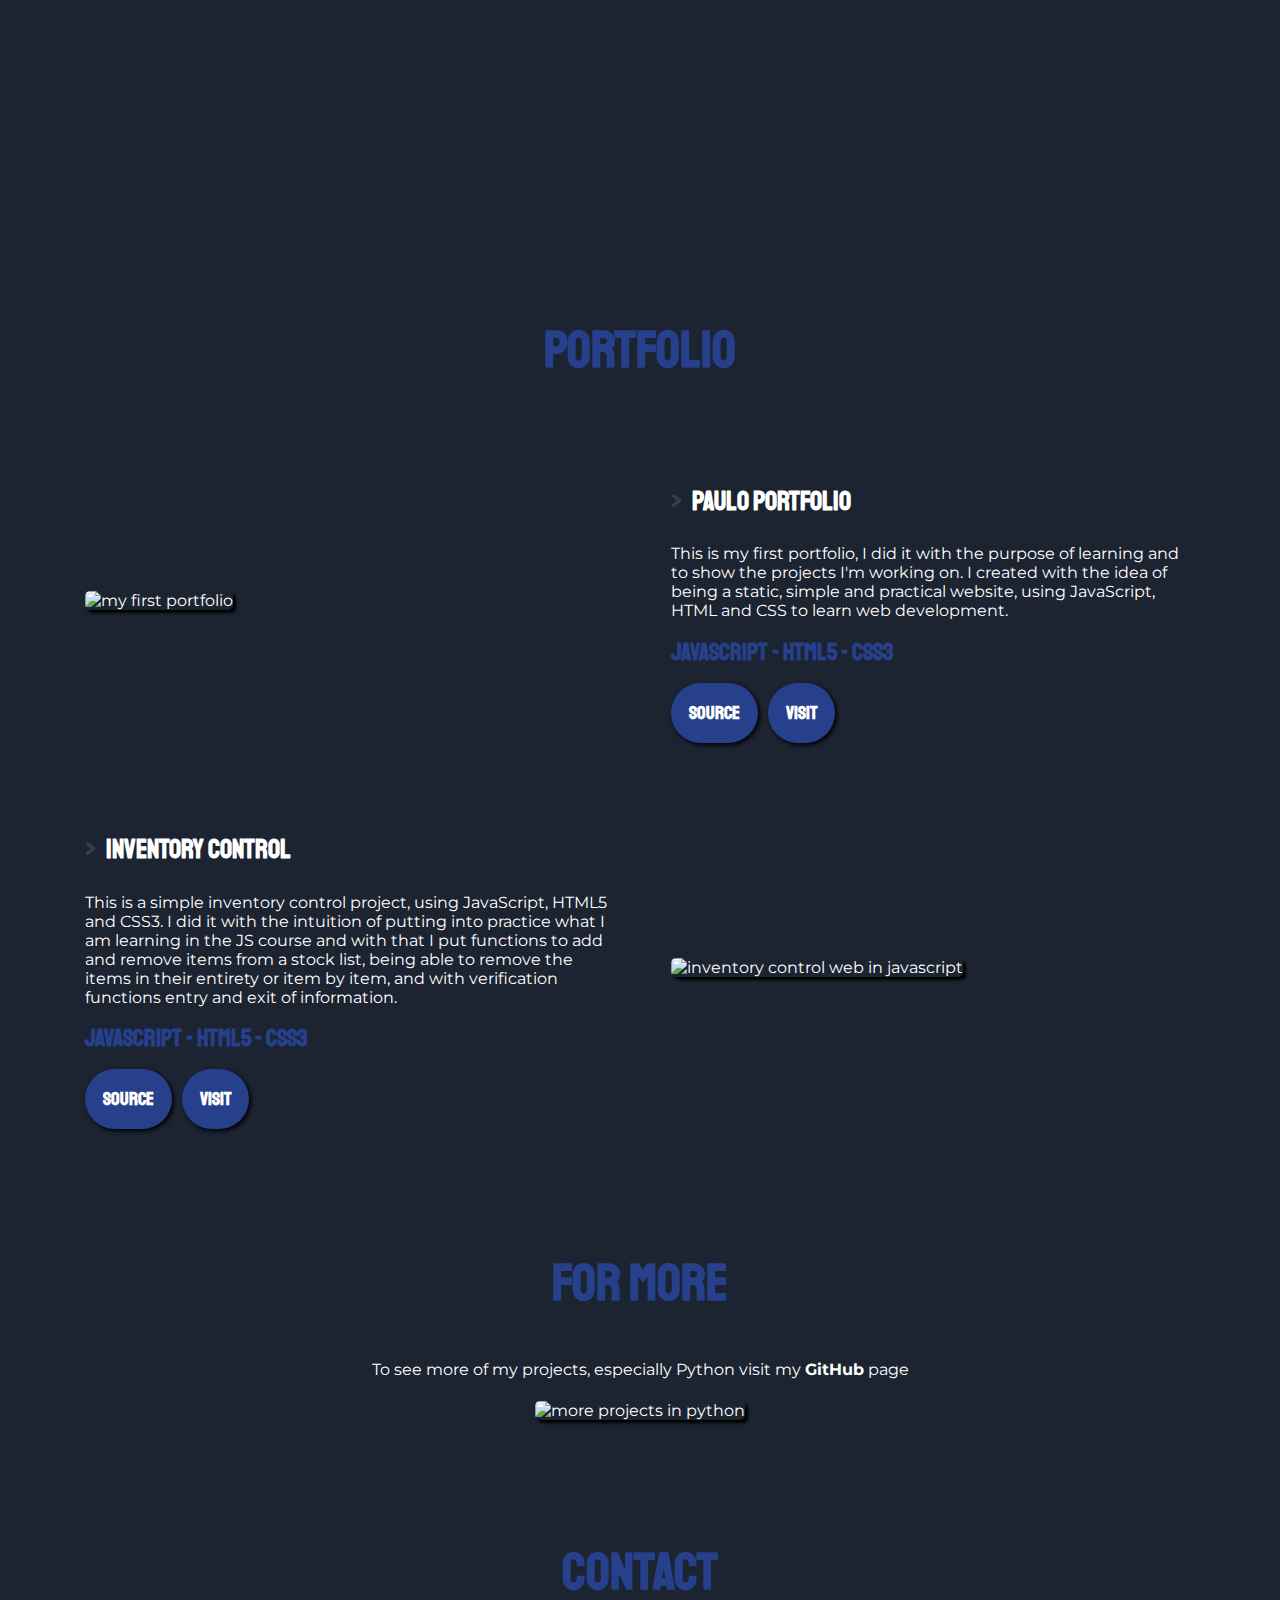
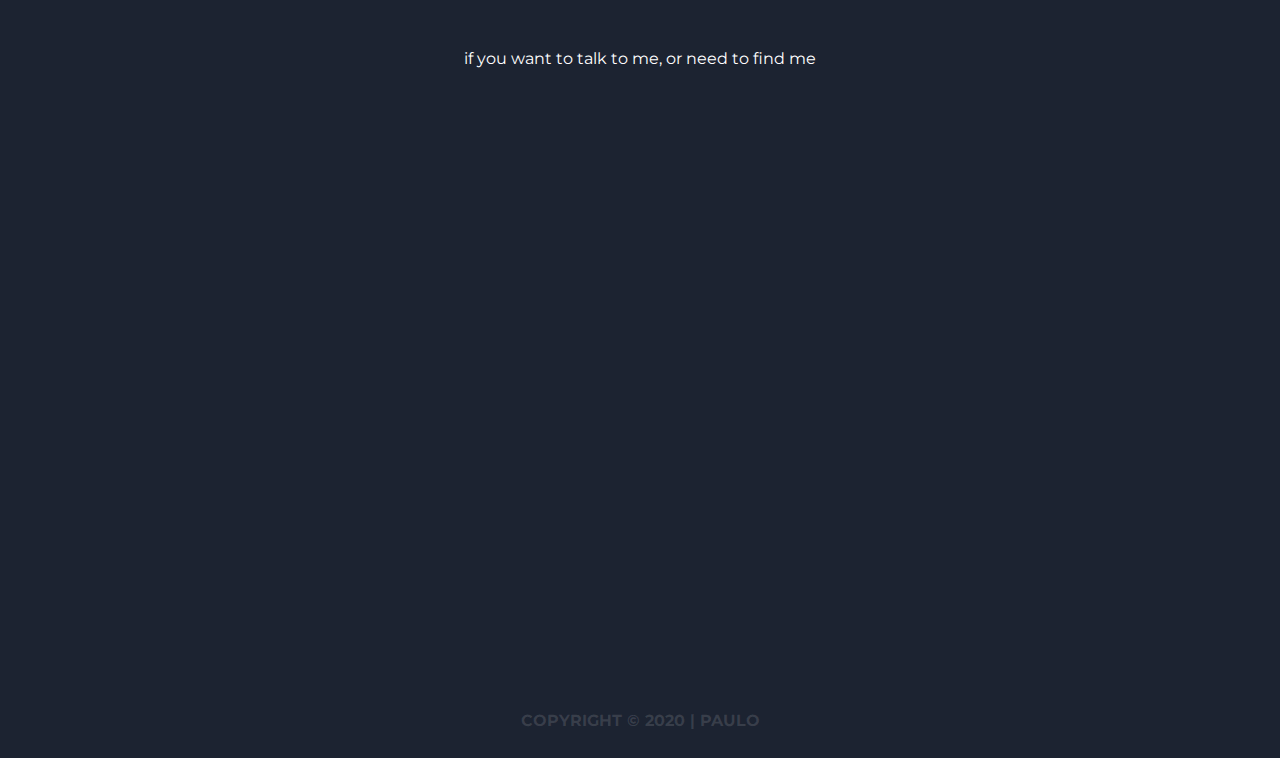
==== commit 3b485075: "update vh" ====
--- a/public/index.html
+++ b/public/index.html
@@ -34,17 +34,19 @@
                 <a href="#portfolio-max" id="botao-max"><button class="buttons-page">PORTFOLIO</button></a>
                 <i class="fas fa-angle-down" id="markdown"> </i>
             </section>
-            <article class="content-page text-center container md" id="about">
-                <header>
-                    <h2 class="app-title">ABOUT ME</h2>
-                </header>
-                <p>If you wanna know who I am...</p>
-                <p>I'm Paulo, and I'm learning to program and getting to know new technologies.</p>
-                <p>I am studying and learning programming to become a developer, so far all I have learned was self-taught, watching online courses, video classes and reading documentation. And as we know that the best way to learn is by practicing, I created this portfolio and a repository on GitHub to practice my knowledge and share everything I am learning with programming and also with other technologies that I learn on the way and that I can share. Soon, I will add new projects here or in my repository.</p>
-                <p>My current knowledge in languages / technologies is:</p>    
-                <h1 class="tec-title">PYTHON - MYSQL - DATABASE - HTML - CSS - JAVASCRIPT - GITHUB</h1>
-                <a href="https://github.com/alpdias" target="_blank"><button class="buttons-page">GITHUB <i class="fab fa-github"></i></button></a>
-            </article>
+            <div class="content-page text-center container md" id="about">
+                <article>
+                    <header>
+                        <h2 class="app-title">ABOUT ME</h2>
+                    </header>
+                    <p>If you wanna know who I am...</p>
+                    <p>I'm Paulo, and I'm learning to program and getting to know new technologies.</p>
+                    <p>I am studying and learning programming to become a developer, so far all I have learned was self-taught, watching online courses, video classes and reading documentation. And as we know that the best way to learn is by practicing, I created this portfolio and a repository on GitHub to practice my knowledge and share everything I am learning with programming and also with other technologies that I learn on the way and that I can share. Soon, I will add new projects here or in my repository.</p>
+                    <p>My current knowledge in languages / technologies is:</p>    
+                    <h1 class="tec-title">PYTHON - MYSQL - DATABASE - HTML - CSS - JAVASCRIPT - GITHUB</h1>
+                    <a href="https://github.com/alpdias" target="_blank"><button class="buttons-page">GITHUB <i class="fab fa-github"></i></button></a>
+                </article>
+            </div>
             <section class="content-page text-center md" id="portfolio">
                 <header>
                     <h2 class="app-title text-center">PORTFOLIO</h2>
--- a/public/css/view.css
+++ b/public/css/view.css
@@ -370,7 +370,7 @@
     .present-content{
         margin-top: 0px;
         margin-left: 45px;
-        padding-top: 260px;
+        padding-top: 15%;
         height: 100vh;
     }
 
@@ -385,10 +385,6 @@
         height: 100vh;
     }
 
-    #about h2 {
-        margin-top: 160px;
-    }
-
     .content-page {
         margin-right: 45px;
         margin-left: 45px;
@@ -412,11 +408,6 @@
 
     #contact {
         height: 94vh;
-        padding-top: 50px;
-    }
-    
-    #contact p {
-        margin-bottom: 160px;
     }
 
     #foot-style {
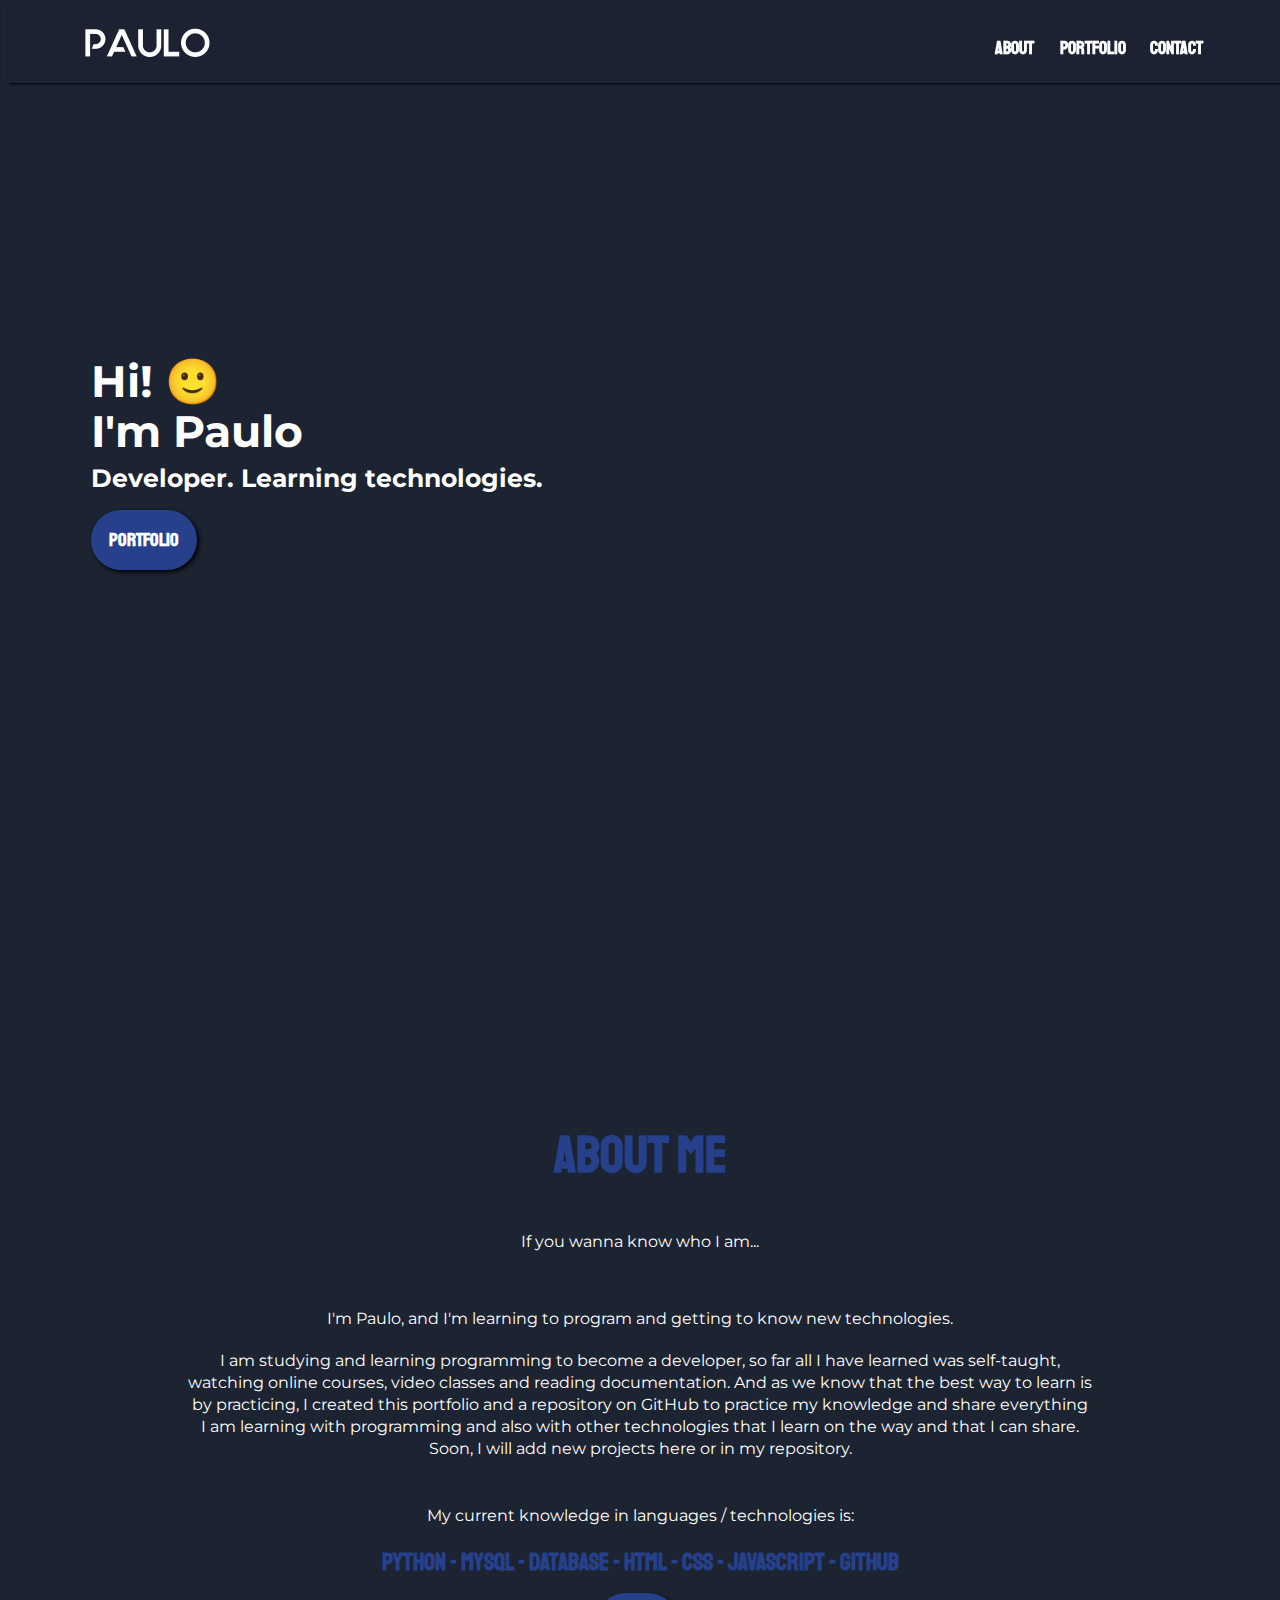
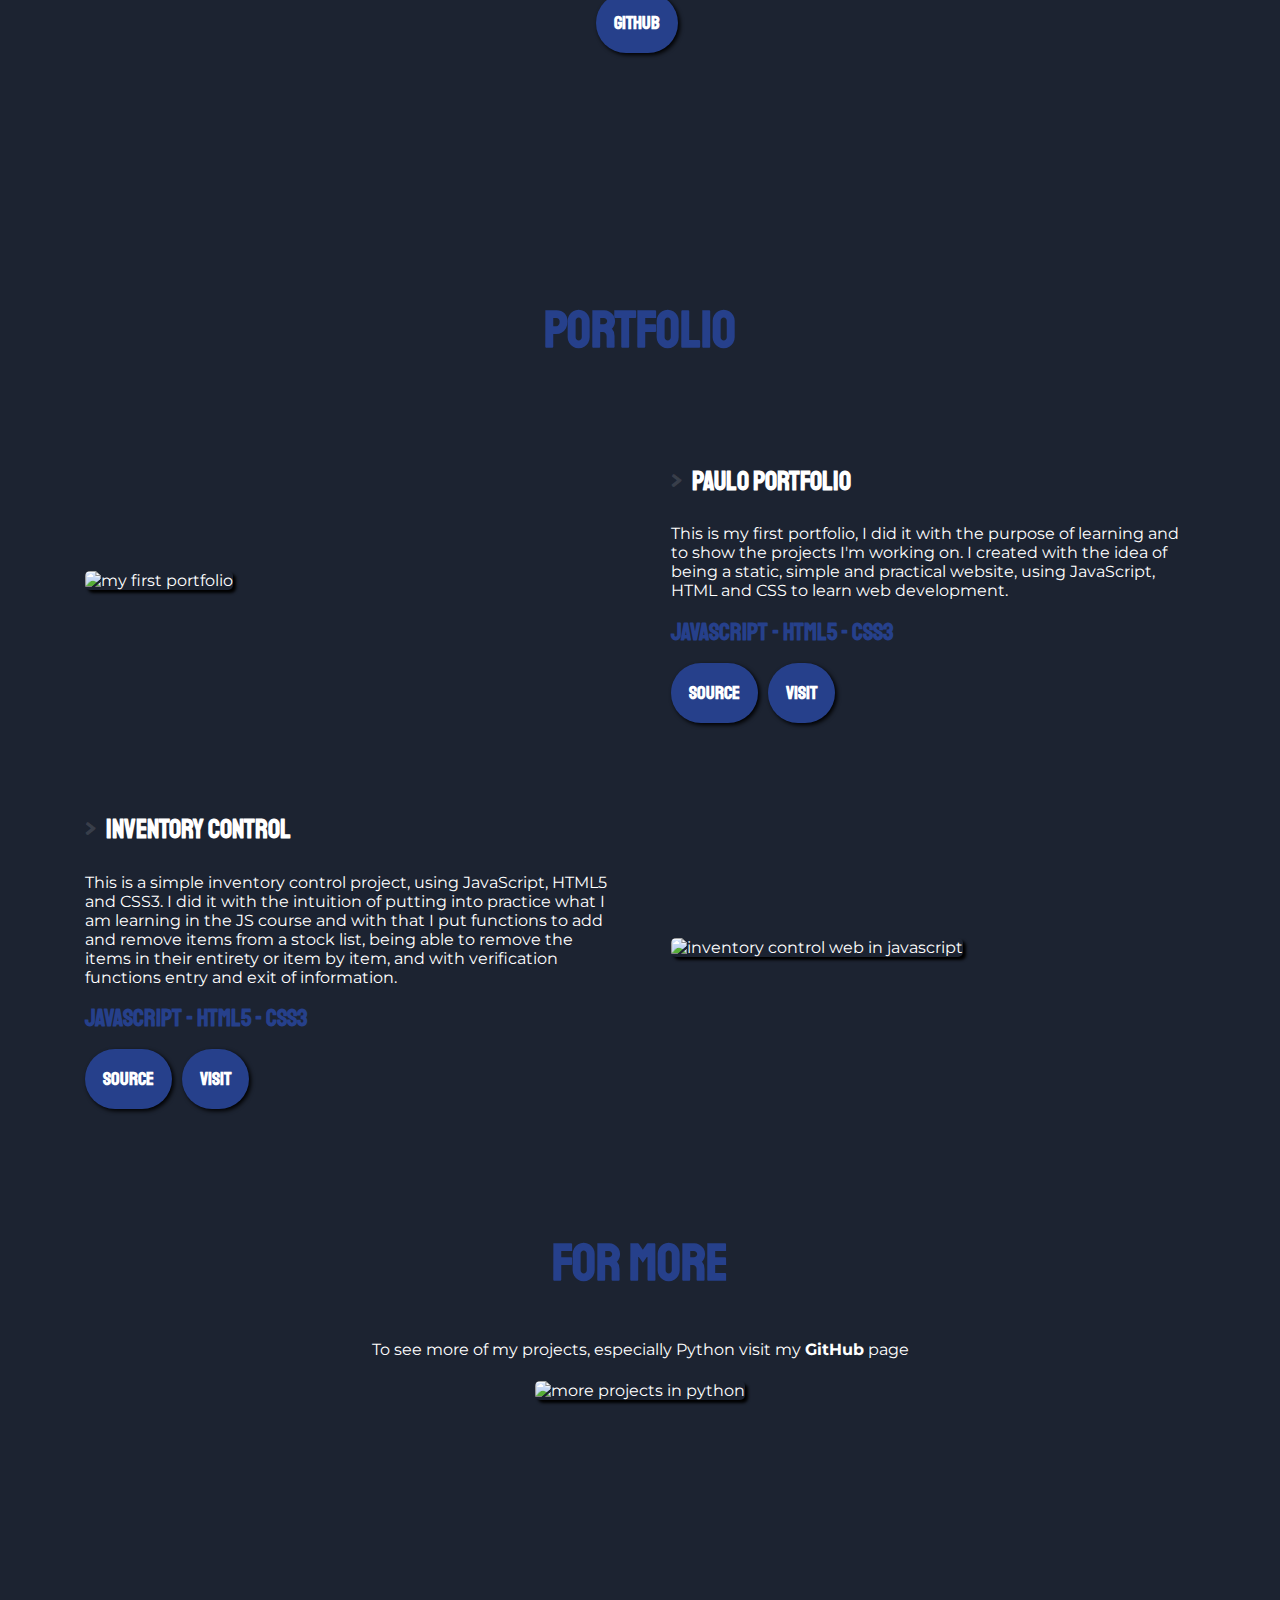
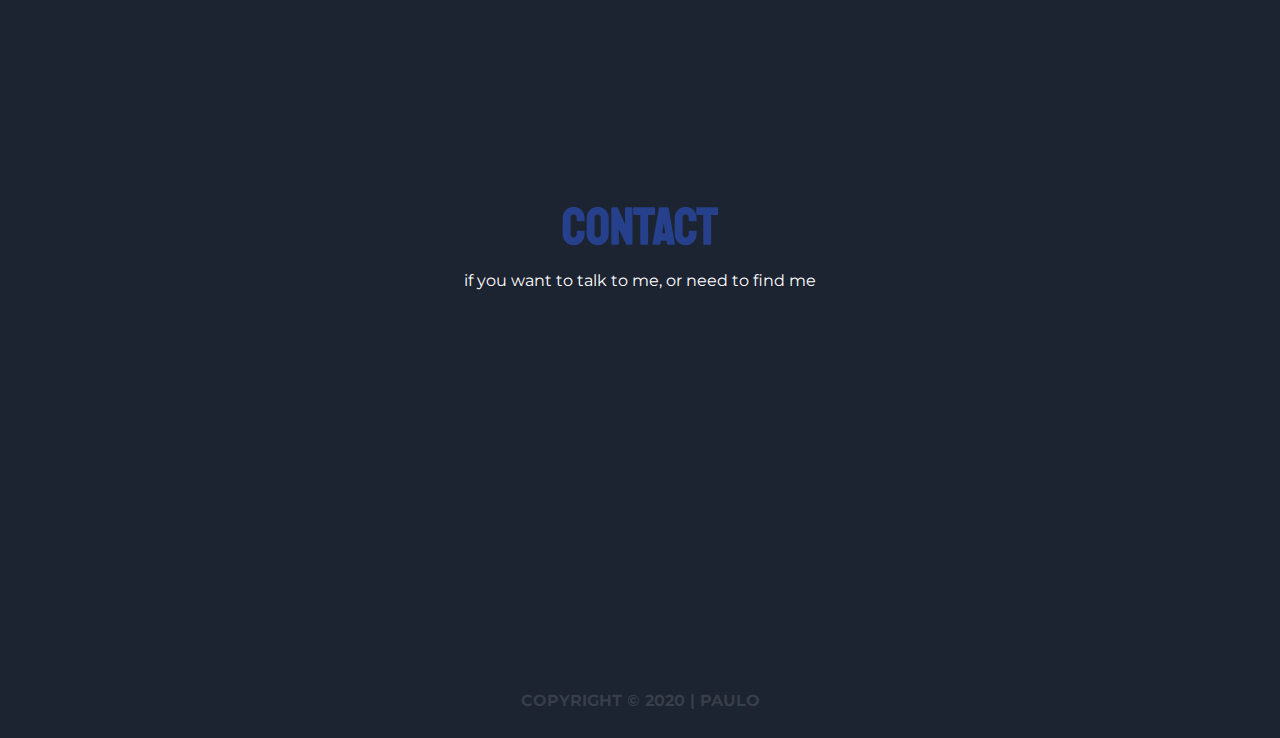
==== commit 65a6909c: "update tables" ====
--- a/public/index.html
+++ b/public/index.html
@@ -1,4 +1,5 @@
 <!--
+Created in 09/2020
 @Author: Paulo https://github.com/alpdias
 -->
 
@@ -12,6 +13,7 @@
         <script src="https://kit.fontawesome.com/cc2118f4fe.js" crossorigin="anonymous"></script>
         <link rel="stylesheet" href="css/normalize.css">
         <link rel="stylesheet" href="css/view.css">
+        <link rel="shortcut icon" href="../img/icon/portfolio-window.ico" type="image/x-icon">
     </head>
     <body id="app">
         <header class="menu md">
@@ -19,33 +21,37 @@
             <nav class="main-menu">
                 <button class="main-menu__btn main-menu__btn--close ">menu</button>
                 <ul class="main-menu__list main-menu__list--close">
-                    <li><a class="main-menu__item main-menu__item--close" href="#about">ABOUT</a></li>
-                    <li><a class="main-menu__item main-menu__item--close" href="#portfolio" id="link-min">PORTFOLIO</a></li>
+                    <li><a class="main-menu__item main-menu__item--close" id="b1one" href="#about">ABOUT</a></li>
+                    <li><a class="main-menu__item main-menu__item--close" id="b2two" href="#portfolio" id="link-min">PORTFOLIO</a></li>
                     <li><a class="main-menu__item main-menu__item--close" href="#portfolio-max" id="link-max">PORTFOLIO</a></li>
-                    <li><a class="main-menu__item main-menu__item--close" href="#contact">CONTACT</a></li>
+                    <li><a class="main-menu__item main-menu__item--close" id="b3three" href="#contact">CONTACT</a></li>
                 </ul>
             </nav>
         </header>
         <main>
             <section class="present-content container">
-                <h3>Hi! &#x1F642;</br>I'm Paulo</br></h3>
-                <h6>Developer. Learning technologies.</h6> 
-                <a href="#portfolio" id="botao-min"><button class="buttons-page">PORTFOLIO</button></a>
-                <a href="#portfolio-max" id="botao-max"><button class="buttons-page">PORTFOLIO</button></a>
-                <i class="fas fa-angle-down" id="markdown"> </i>
+                <div id="comport-present">
+                    <h3>Hi! &#x1F642;</br>I'm Paulo</br></h3>
+                    <h6>Developer. Learning technologies.</h6> 
+                    <a href="#portfolio" id="botao-min"><button class="buttons-page">PORTFOLIO</button></a>
+                    <a href="#portfolio-max" id="botao-max"><button class="buttons-page">PORTFOLIO</button></a>
+                    <i class="fas fa-angle-down" id="markdown"> </i>
+                </div>
             </section>
             <div class="content-page text-center container md" id="about">
-                <article>
-                    <header>
-                        <h2 class="app-title">ABOUT ME</h2>
-                    </header>
-                    <p>If you wanna know who I am...</p>
-                    <p>I'm Paulo, and I'm learning to program and getting to know new technologies.</p>
-                    <p>I am studying and learning programming to become a developer, so far all I have learned was self-taught, watching online courses, video classes and reading documentation. And as we know that the best way to learn is by practicing, I created this portfolio and a repository on GitHub to practice my knowledge and share everything I am learning with programming and also with other technologies that I learn on the way and that I can share. Soon, I will add new projects here or in my repository.</p>
-                    <p>My current knowledge in languages / technologies is:</p>    
-                    <h1 class="tec-title">PYTHON - MYSQL - DATABASE - HTML - CSS - JAVASCRIPT - GITHUB</h1>
-                    <a href="https://github.com/alpdias" target="_blank"><button class="buttons-page">GITHUB <i class="fab fa-github"></i></button></a>
-                </article>
+                <div id="comport-about">
+                    <article>
+                        <header>
+                            <h2 class="app-title">ABOUT ME</h2>
+                        </header>
+                        <p id="p-sub">If you wanna know who I am...</p>
+                        <p id="ajust-first-p">I'm Paulo, and I'm learning to program and getting to know new technologies.</p>
+                        <p>I am studying and learning programming to become a developer, so far all I have learned was self-taught, watching online courses, video classes and reading documentation. And as we know that the best way to learn is by practicing, I created this portfolio and a repository on GitHub to practice my knowledge and share everything I am learning with programming and also with other technologies that I learn on the way and that I can share. Soon, I will add new projects here or in my repository.</p>
+                        <p id="ajust-p">My current knowledge in languages / technologies is:</p>    
+                        <h1 class="tec-title">PYTHON - MYSQL - DATABASE - HTML - CSS - JAVASCRIPT - GITHUB</h1>
+                        <a href="https://github.com/alpdias" target="_blank"><button class="buttons-page">GITHUB <i class="fab fa-github"></i></button></a>
+                    </article>
+                </div>
             </div>
             <section class="content-page text-center md" id="portfolio">
                 <header>
@@ -70,7 +76,7 @@
                     <a href="https://controle-estoque.netlify.com/" target="_blank"><button class="buttons-page">VISIT <i class="fas fa-link"></i></button></a>
                 </div>
             </section>
-            <section id="portfolio-max">
+            <section id="portfolio-max" id="portfolio">
                 <header>
                     <h2 class="app-title text-center">PORTFOLIO</h2>
                 </header>
@@ -119,15 +125,18 @@
                 <img src="../img/project-git-new-800.png" alt="more projects in python" class="img-config">
             </section>
             <section class="content-page text-center md" id="contact">
-            <header>
-                <h2 class="app-title text-center">CONTACT</h2>
-            </header>
-                <p>if you want to talk to me, or need to find me</p> 
-                <a href="https://github.com/alpdias" target="_blank"><h1 class="text-center icontact"><i class="fas fa-address-card"></i></h1></a>
+                <div id="comport-contact">
+                    <header>
+                        <h2 class="app-title text-center">CONTACT</h2>
+                    </header>
+                    <p>if you want to talk to me, or need to find me</p> 
+                    <a href="https://github.com/alpdias" target="_blank"><h1 class="text-center icontact"><i class="fas fa-address-card"></i></h1></a>
+                </div>
             </section>
         </main>
         <footer class="foot" id="foot-style">
             COPYRIGHT &copy; 2020 | <a href="https://github.com/alpdias" target="_blank">PAULO</a>
         </footer>
+        <script src="../src/main.js"></script>
     </body>
 </html>
--- a/public/css/view.css
+++ b/public/css/view.css
@@ -1,8 +1,8 @@
 @charset "UTF-8";
 
 /*
-Criado em 07/2020
-@Autor: Paulo https://github.com/alpdias
+Created in 09/2020
+@Author: Paulo https://github.com/alpdias
 */
 
 /* FONTS */
@@ -22,6 +22,7 @@
 /* RESETS */
 * {
     box-sizing: border-box;
+    scroll-behavior: smooth;
 }
 
 img {
@@ -41,13 +42,13 @@
 }
 
 /* TOP MENU */
+#comport-nav {
+  
+}
+
 .menu {
     background-color: rgba(28, 35, 49, 0.89);
     padding: 15px;
-    /*
-    position: fixed;
-    width: 100%;
-    */
 }
 
 .soon {
@@ -156,9 +157,17 @@
     padding-right: 10px;
 }
 
+#comport-about {
+    display: table;
+}
+
+#art-table {
+    display: table-cell;
+    vertical-align: middle;
+}
+
 .content-page {
     padding: 15px;
-    overflow: auto;
 }
 
 .content-page p {
@@ -168,13 +177,17 @@
     margin-bottom: 20px;
 }
 
+#comport-present {
+    display: table;
+    padding-left: 15px;
+}
+
 .present-content {
+    display: table-cell;
+    vertical-align: middle;
     font-size: 38px;
     line-height: 44px;
     font-weight: bolder;
-    padding-left: 15px;
-    padding-top: 50px;
-    padding-bottom: 50px;
 }
 
 .present-content h6 {
@@ -318,6 +331,10 @@
         display: none;
     }
 
+    #b2two {
+        display: none;
+    }
+    
     #botao-min {
         display: none;
     }
@@ -328,7 +345,7 @@
 
     #portfolio-max {
         display: block;
-        padding-top: 50px;
+        padding-top: 30px;
     }
 
     #link-max {
@@ -369,9 +386,11 @@
 
     .present-content{
         margin-top: 0px;
-        margin-left: 45px;
-        padding-top: 15%;
         height: 100vh;
+    }
+
+    #comport-present {
+        margin-left: 38px;
     }
 
     #markdown {
@@ -382,7 +401,25 @@
     }
 
     #about {
+        display: table;
         height: 100vh;
+        margin-right: 150px;
+        margin-left: 150px;
+        padding-top: 0px;
+        padding-bottom: 0px;
+    }
+
+    #comport-about {
+        display: table-cell;
+        vertical-align: middle;
+    }
+
+    #ajust-p {
+        margin-top: 5%;
+    }
+
+    #ajust-first-p {
+        margin-top: 6%;
     }
 
     .content-page {
@@ -408,6 +445,22 @@
 
     #contact {
         height: 94vh;
+        display: table;
+        margin: 0 auto;
+    }
+
+    #comport-contact {
+        display: table-cell;
+        vertical-align: middle;
+    }
+
+    #contact h2 {
+        margin-bottom: 10px;
+    }
+
+    #contact p {
+        margin-top: 0px;
+        margin-bottom: 0px;
     }
 
     #foot-style {
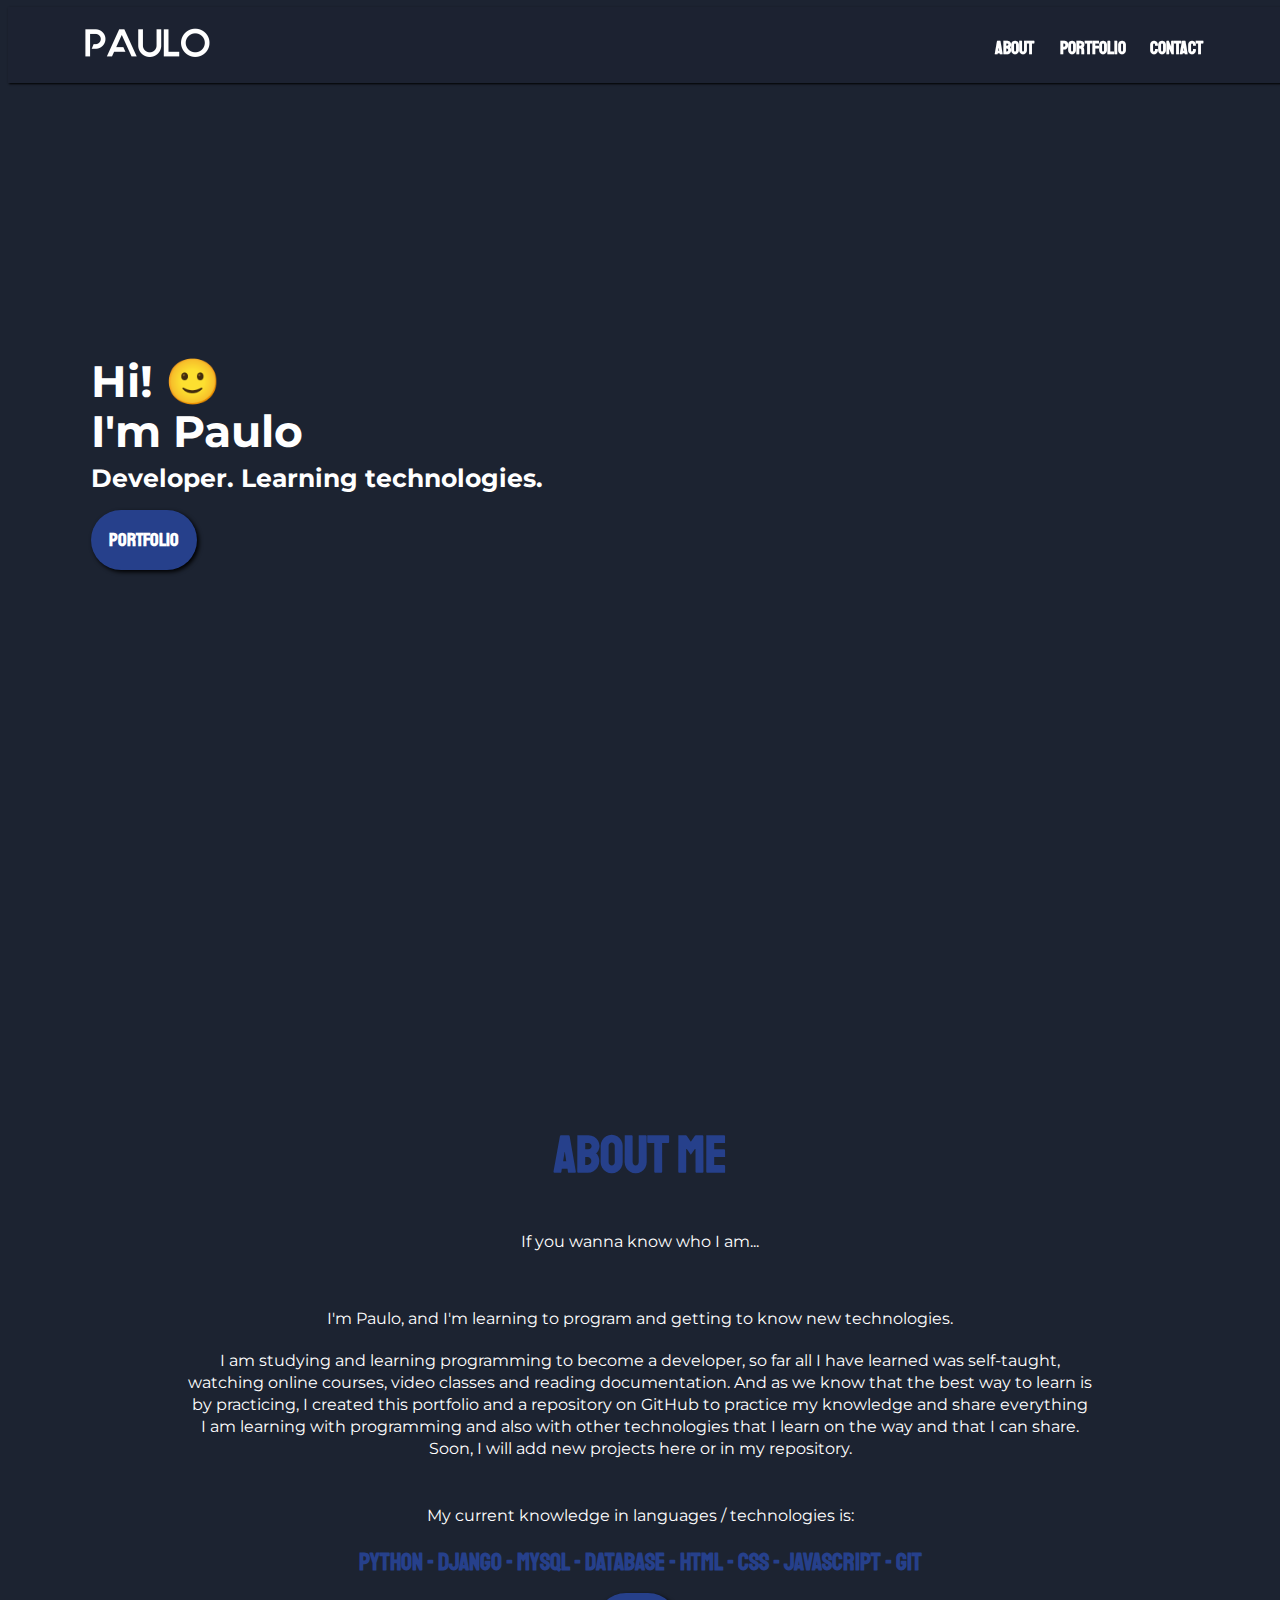
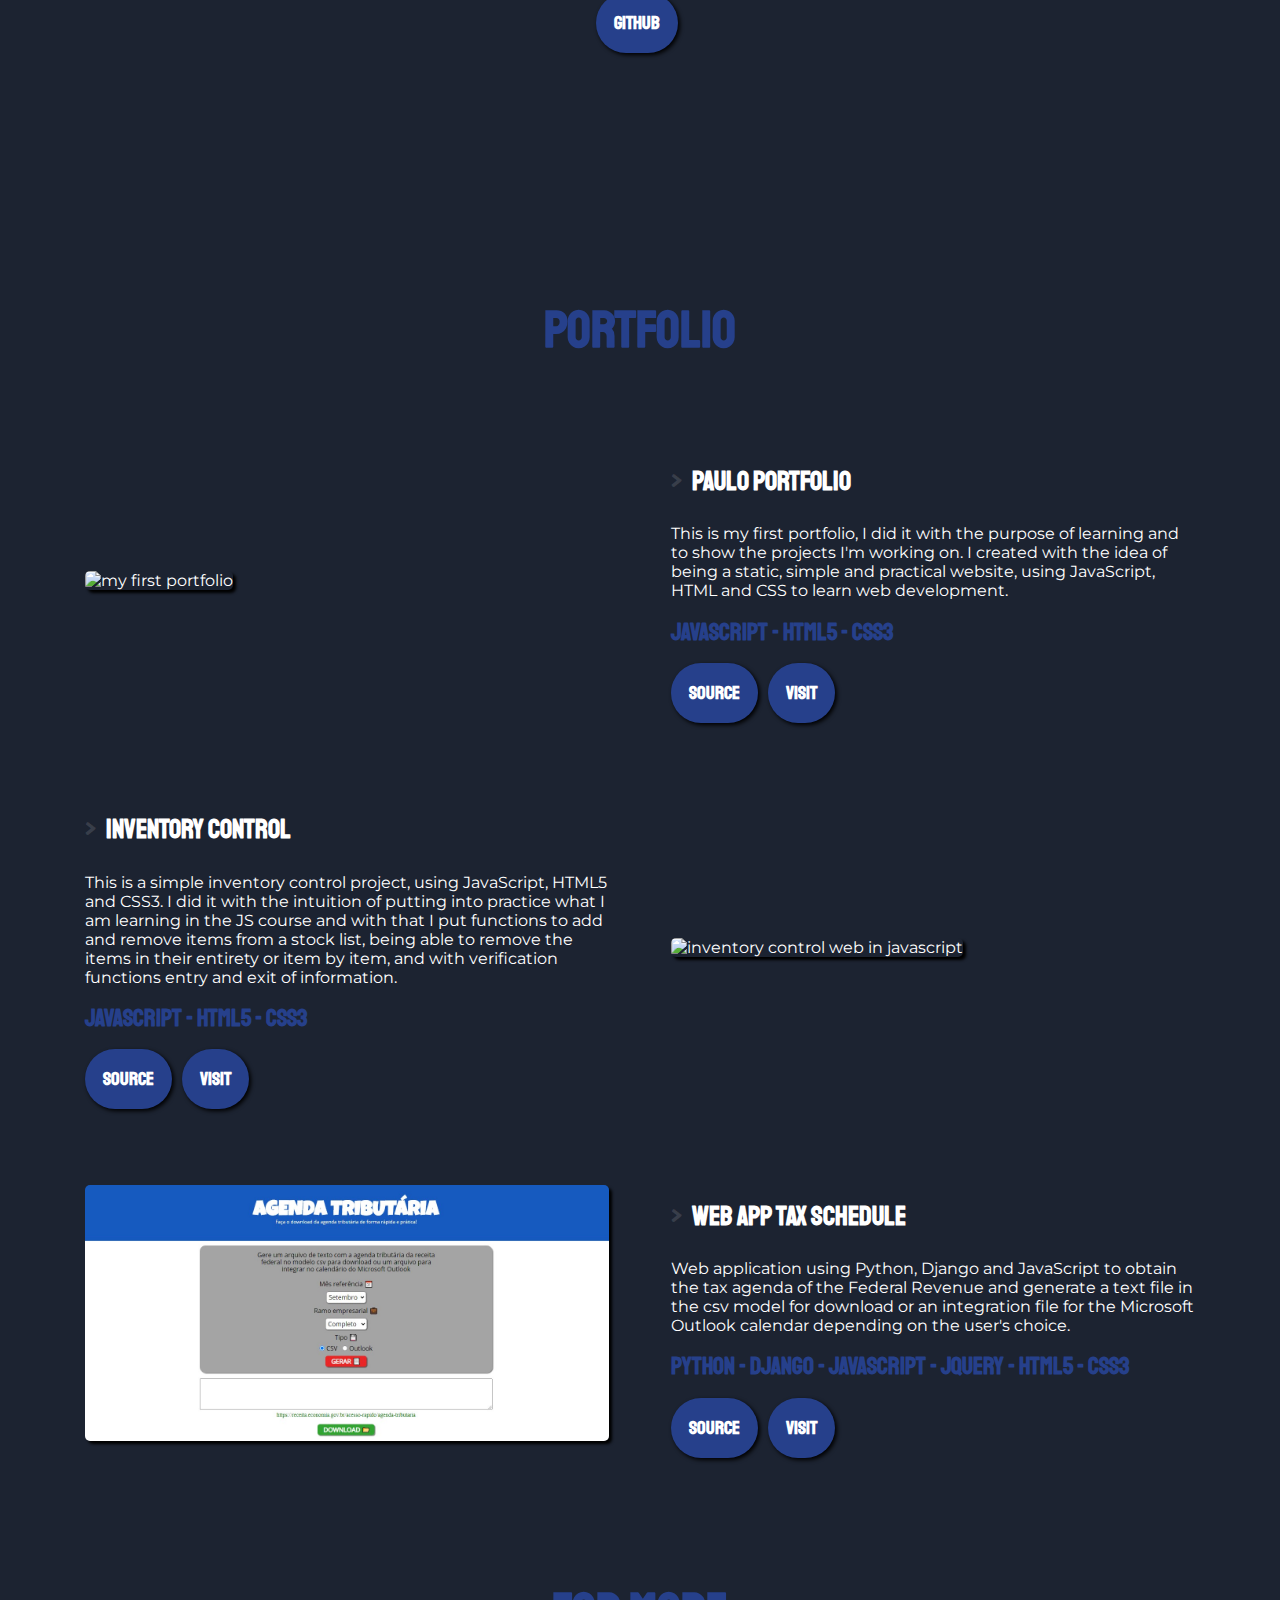
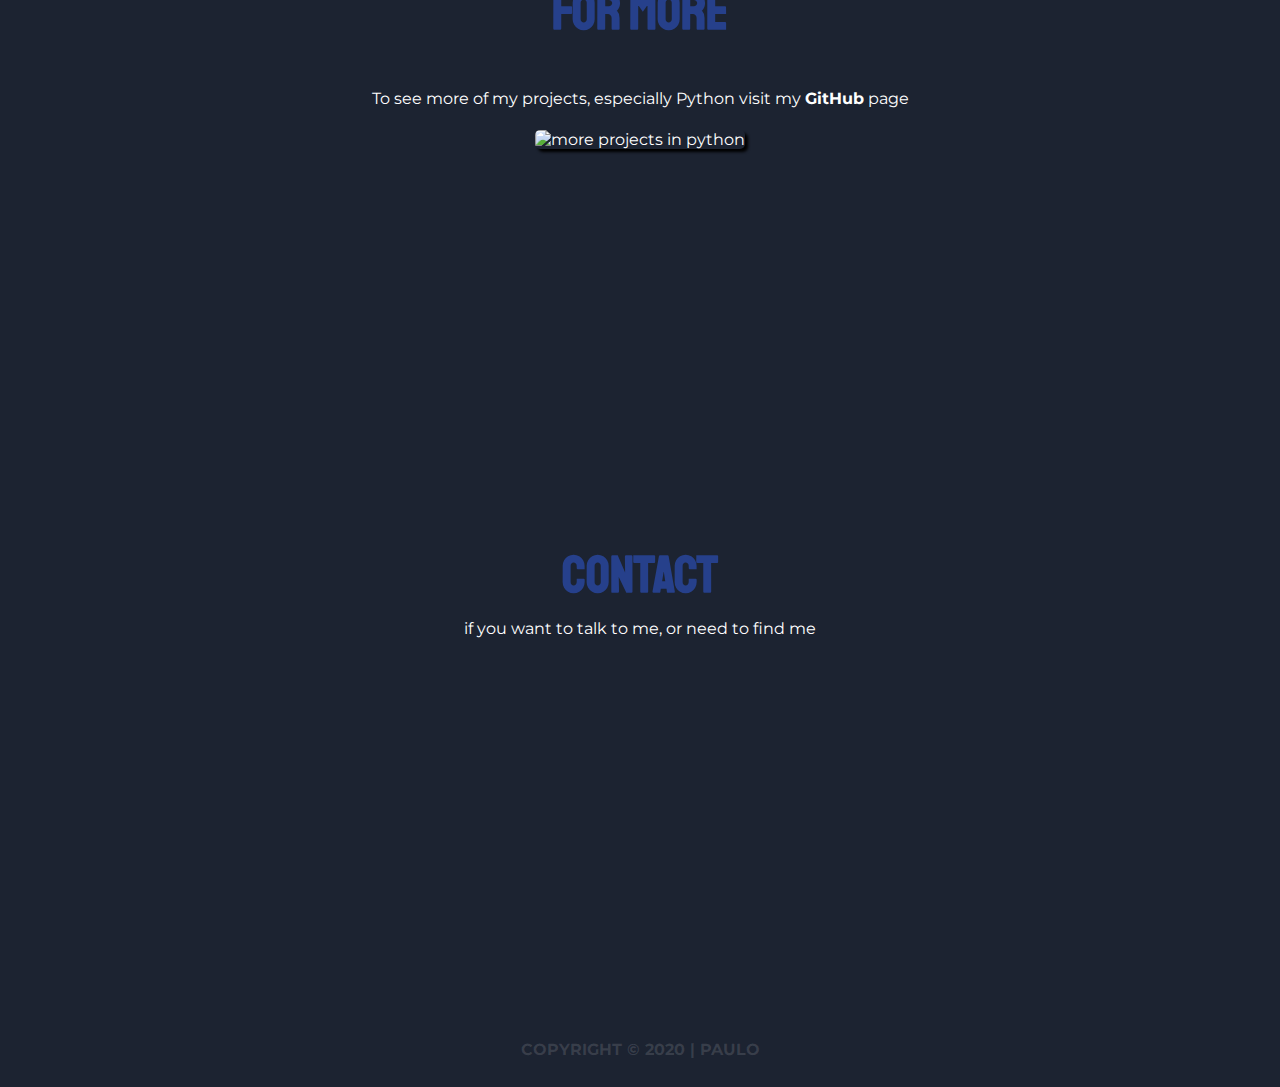
==== commit 9f3b89a4: "add img to new project" ====
--- a/public/index.html
+++ b/public/index.html
@@ -48,7 +48,7 @@
                         <p id="ajust-first-p">I'm Paulo, and I'm learning to program and getting to know new technologies.</p>
                         <p>I am studying and learning programming to become a developer, so far all I have learned was self-taught, watching online courses, video classes and reading documentation. And as we know that the best way to learn is by practicing, I created this portfolio and a repository on GitHub to practice my knowledge and share everything I am learning with programming and also with other technologies that I learn on the way and that I can share. Soon, I will add new projects here or in my repository.</p>
                         <p id="ajust-p">My current knowledge in languages / technologies is:</p>    
-                        <h1 class="tec-title">PYTHON - MYSQL - DATABASE - HTML - CSS - JAVASCRIPT - GITHUB</h1>
+                        <h1 class="tec-title">PYTHON - DJANGO - MYSQL - DATABASE - HTML - CSS - JAVASCRIPT - GIT</h1>
                         <a href="https://github.com/alpdias" target="_blank"><button class="buttons-page">GITHUB <i class="fab fa-github"></i></button></a>
                     </article>
                 </div>
@@ -75,6 +75,15 @@
                     <a href="https://github.com/alpdias/controle-estoque-js" target="_blank"><button class="buttons-page">SOURCE <i class="fab fa-github"></i></button></a>
                     <a href="https://controle-estoque.netlify.com/" target="_blank"><button class="buttons-page">VISIT <i class="fas fa-link"></i></button></a>
                 </div>
+                <div>
+                    <h3 class="title-port">WEB APP TAX SCHEDULE</h3>
+                    <img src="../img/tax-shedule-result.jpg" alt="web app tax shedule python django javascript" class="img-config img1">
+                    <img src="../img/tax-shedule-result.jpg" alt="web app tax shedule python django javascript" class="img-config img2">
+                    <p>Web application using Python, Django and JavaScript to obtain the tax agenda of the Federal Revenue and generate a text file in the csv model for download or an integration file for the Microsoft Outlook calendar depending on the user's choice.</p>
+                    <h1 class="tec-title text-center">PYTHON - DJANGO - JAVASCRIPT - JQUERY - HTML5 - CSS3</h1> 
+                    <a href="https://github.com/alpdias/web-app-agenda-tributaria" target="_blank"><button class="buttons-page">SOURCE <i class="fab fa-github"></i></button></a>
+                    <a href="" target="_blank"><button class="buttons-page">VISIT <i class="fas fa-link"></i></button></a>
+                </div>
             </section>
             <section id="portfolio-max" id="portfolio">
                 <header>
@@ -91,8 +100,8 @@
                                     <h3 class="title-port">PAULO PORTFOLIO</h3>
                                     <p>This is my first portfolio, I did it with the purpose of learning and to show the projects I'm working on. I created with the idea of ​​being a static, simple and practical website, using JavaScript, HTML and CSS to learn web development.</p>
                                     <h1 class="tec-title">JAVASCRIPT - HTML5 - CSS3</h1> 
-                                    <a href="https://github.com/alpdias/controle-estoque-js" target="_blank"><button class="buttons-page">SOURCE <i class="fab fa-github"></i></button></a>
-                                    <a href="https://controle-estoque.netlify.com/" target="_blank"><button class="buttons-page">VISIT <i class="fas fa-link"></i></button></a>
+                                    <a href="https://github.com/alpdias/portfolio-html-css" target="_blank"><button class="buttons-page">SOURCE <i class="fab fa-github"></i></button></a>
+                                    <a href="#app" target="_blank"><button class="buttons-page">VISIT <i class="fas fa-link"></i></button></a>
                                 </td>
                             </tr>
                         </tbody>
@@ -111,6 +120,24 @@
                                 </td>
                                 <td>
                                     <img src="../img/inventory-control.png" alt="inventory control web in javascript" class="img-config">
+                                </td>
+                            </tr>
+                        </tbody>
+                    </table>
+                </div>
+                <div>
+                    <table>
+                        <tbody>
+                            <tr>
+                                <td>
+                                    <img src="../img/tax-shedule-result.jpg" alt="web app tax shedule python django javascript" class="img-config">
+                                </td>
+                                <td>
+                                    <h3 class="title-port">WEB APP TAX SCHEDULE</h3>
+                                    <p>Web application using Python, Django and JavaScript to obtain the tax agenda of the Federal Revenue and generate a text file in the csv model for download or an integration file for the Microsoft Outlook calendar depending on the user's choice.</p>
+                                    <h1 class="tec-title">PYTHON - DJANGO - JAVASCRIPT - JQUERY - HTML5 - CSS3</h1> 
+                                    <a href="https://github.com/alpdias/agenda-tributaria-python" target="_blank"><button class="buttons-page">SOURCE <i class="fab fa-github"></i></button></a>
+                                    <a href="" target="_blank"><button class="buttons-page">VISIT <i class="fas fa-link"></i></button></a>
                                 </td>
                             </tr>
                         </tbody>
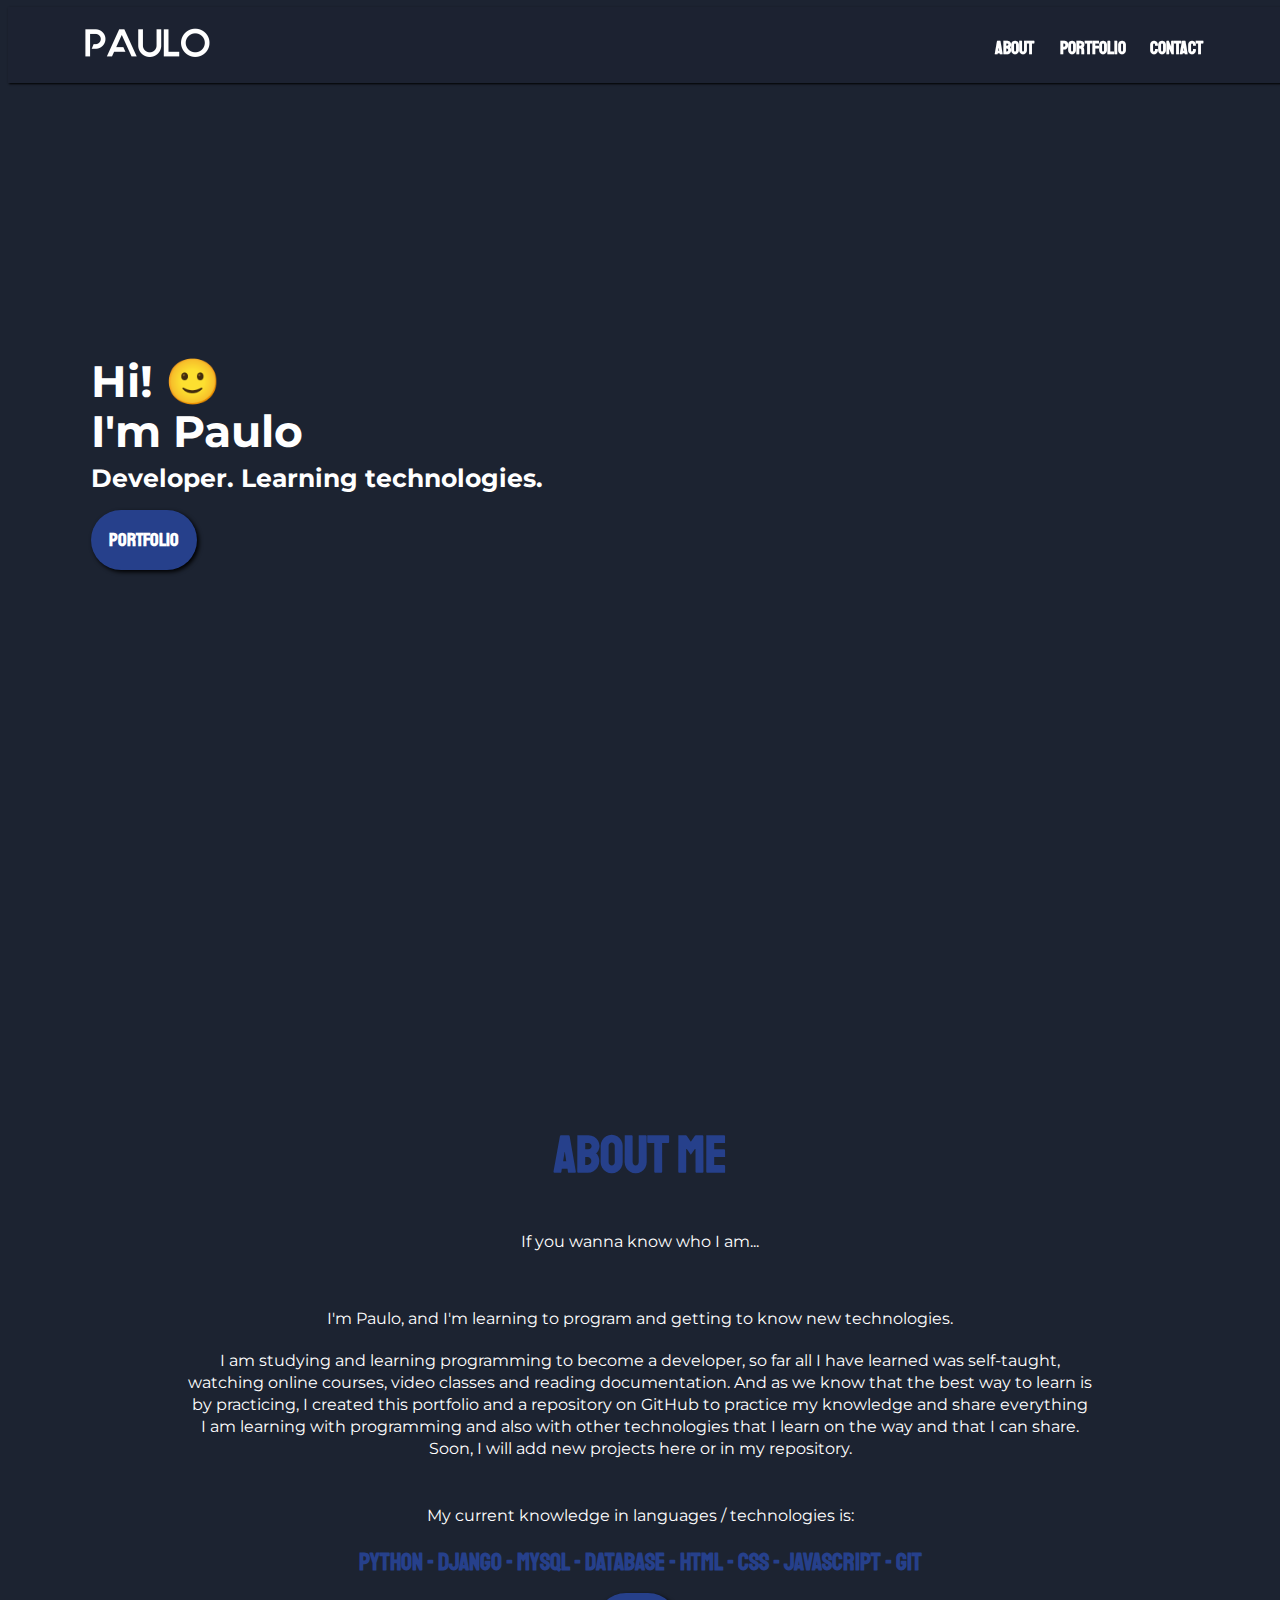
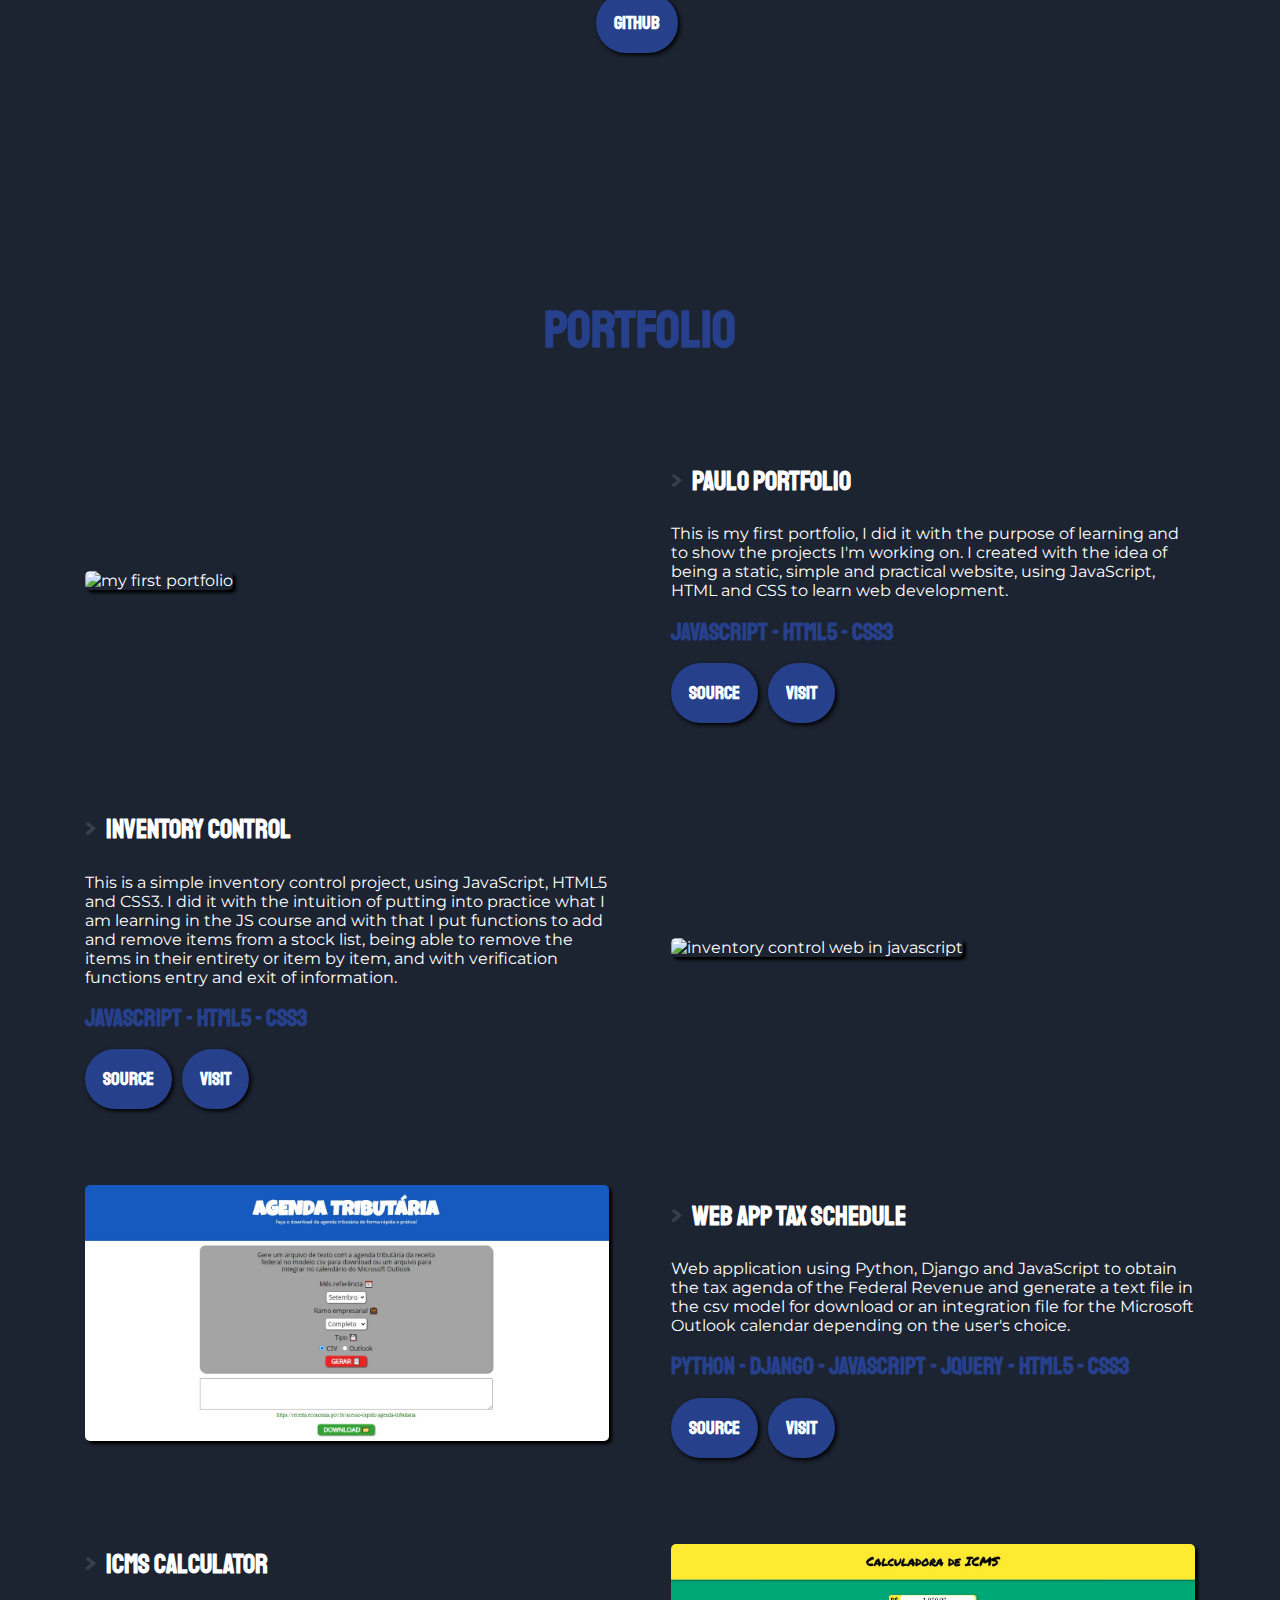
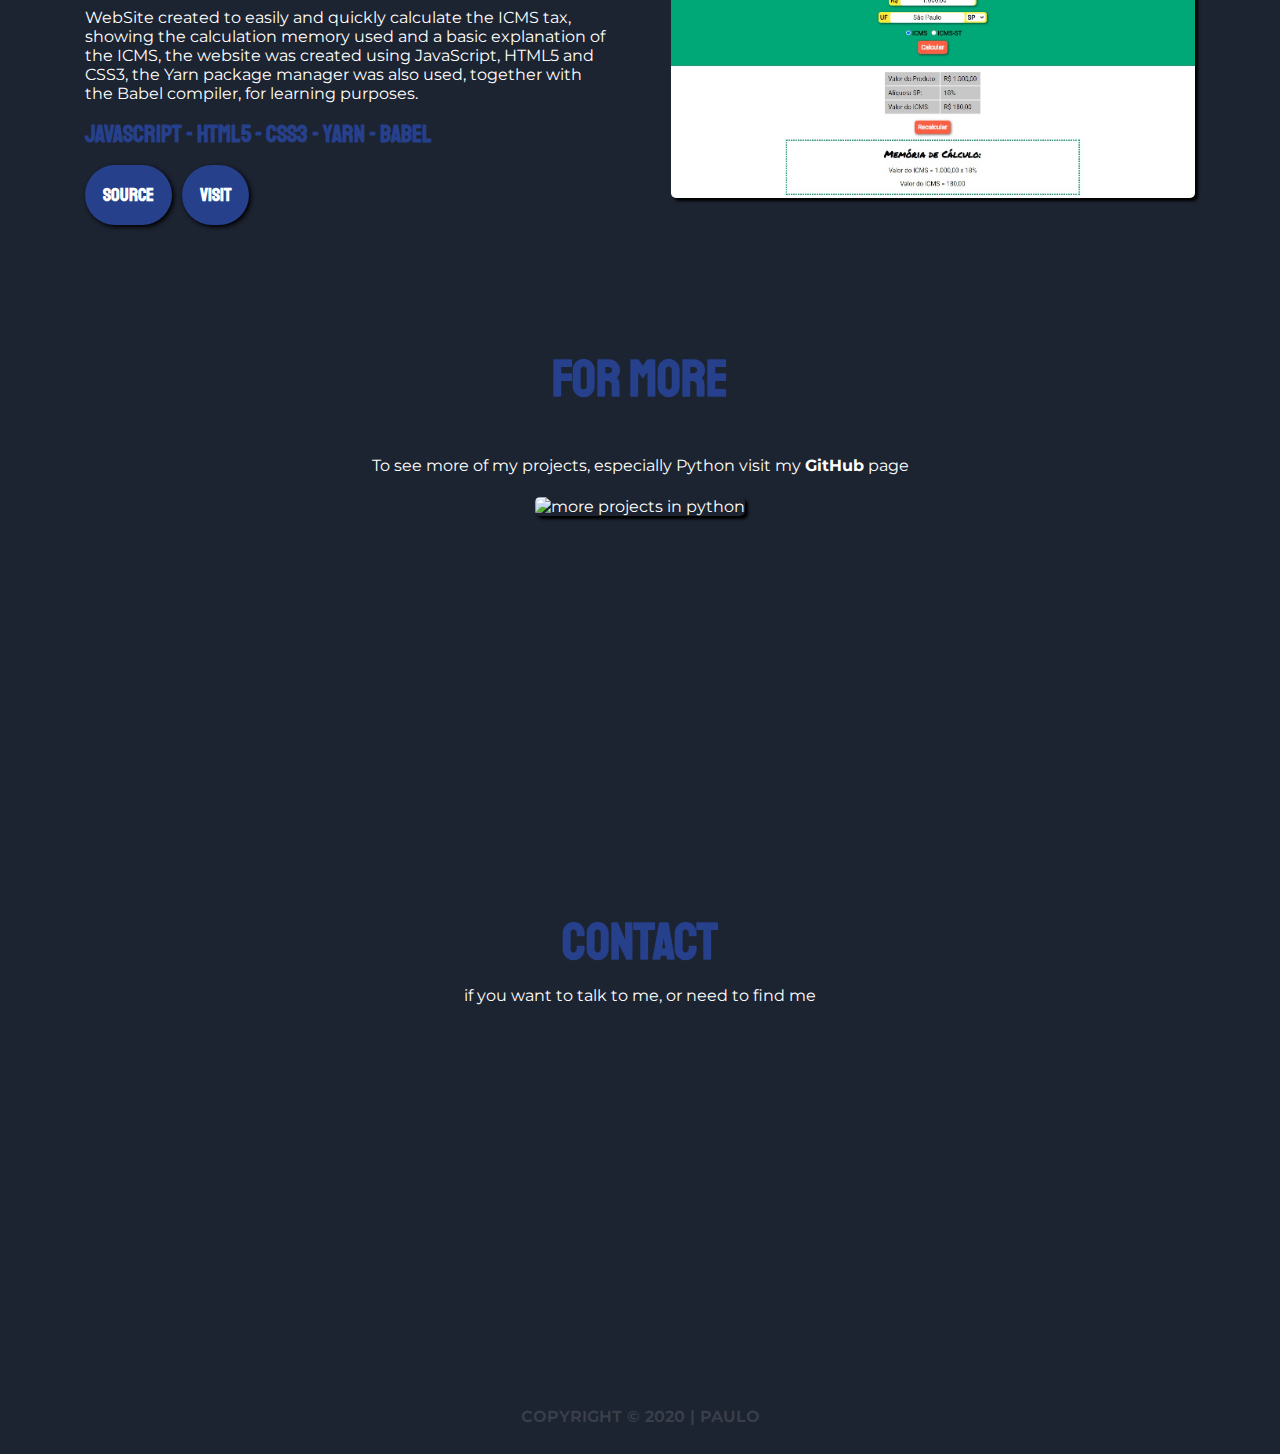
==== commit 5790584e: "add new img" ====
--- a/public/index.html
+++ b/public/index.html
@@ -4,7 +4,7 @@
 -->
 
 <!DOCTYPE html>
-<html lang="en">
+<html lang="en-us">
     <head>
         <meta charset="UTF-8">
         <meta name="viewport" content="width=device-width, initial-scale=1.0">
@@ -13,7 +13,7 @@
         <script src="https://kit.fontawesome.com/cc2118f4fe.js" crossorigin="anonymous"></script>
         <link rel="stylesheet" href="css/normalize.css">
         <link rel="stylesheet" href="css/view.css">
-        <link rel="shortcut icon" href="../img/icon/portfolio-window.ico" type="image/x-icon">
+        <link rel="shortcut icon" href="../img/ico/resume.ico" type="image/x-icon">
     </head>
     <body id="app">
         <header class="menu md">
@@ -77,11 +77,20 @@
                 </div>
                 <div>
                     <h3 class="title-port">WEB APP TAX SCHEDULE</h3>
-                    <img src="../img/tax-shedule-result.jpg" alt="web app tax shedule python django javascript" class="img-config img1">
+                    <img src="../img/tax-shedule-result-512.jpg" alt="web app tax shedule python django javascript" class="img-config img1">
                     <img src="../img/tax-shedule-result.jpg" alt="web app tax shedule python django javascript" class="img-config img2">
                     <p>Web application using Python, Django and JavaScript to obtain the tax agenda of the Federal Revenue and generate a text file in the csv model for download or an integration file for the Microsoft Outlook calendar depending on the user's choice.</p>
                     <h1 class="tec-title text-center">PYTHON - DJANGO - JAVASCRIPT - JQUERY - HTML5 - CSS3</h1> 
                     <a href="https://github.com/alpdias/web-app-agenda-tributaria" target="_blank"><button class="buttons-page">SOURCE <i class="fab fa-github"></i></button></a>
+                    <a href="" target="_blank"><button class="buttons-page">VISIT <i class="fas fa-link"></i></button></a>
+                </div>
+                <div>
+                    <h3 class="title-port">ICMS CALCULATOR</h3>
+                    <img src="../img/" alt="website created to easily and quickly calculate the ICMS tax" class="img-config img1">
+                    <img src="../img/icms-calculator-result.jpg" alt="website created to easily and quickly calculate the ICMS tax" class="img-config img2">
+                    <p>WebSite created to easily and quickly calculate the ICMS tax, showing the calculation memory used and a basic explanation of the ICMS, the website was created using JavaScript, HTML5 and CSS3, the Yarn package manager was also used, together with the Babel compiler, for learning purposes.</p>
+                    <h1 class="tec-title text-center">JAVASCRIPT - HTML5 - CSS3 - YARN - BABEL</h1> 
+                    <a href="https://github.com/alpdias/calculadora-icms-js" target="_blank"><button class="buttons-page">SOURCE <i class="fab fa-github"></i></button></a>
                     <a href="" target="_blank"><button class="buttons-page">VISIT <i class="fas fa-link"></i></button></a>
                 </div>
             </section>
@@ -143,6 +152,24 @@
                         </tbody>
                     </table>
                 </div>
+                <div>
+                    <table>
+                        <tbody>
+                            <tr>
+                                <td>
+                                    <h3 class="title-port">ICMS CALCULATOR</h3>
+                                    <p>WebSite created to easily and quickly calculate the ICMS tax, showing the calculation memory used and a basic explanation of the ICMS, the website was created using JavaScript, HTML5 and CSS3, the Yarn package manager was also used, together with the Babel compiler, for learning purposes.</p>
+                                    <h1 class="tec-title">JAVASCRIPT - HTML5 - CSS3 - YARN - BABEL</h1> 
+                                    <a href="https://github.com/alpdias/calculadora-icms-js" target="_blank"><button class="buttons-page">SOURCE <i class="fab fa-github"></i></button></a>
+                                    <a href="" target="_blank"><button class="buttons-page">VISIT <i class="fas fa-link"></i></button></a>
+                                </td>
+                                <td>
+                                    <img src="../img/icms-calculator-result.jpg" alt="website created to easily and quickly calculate the ICMS tax" class="img-config">
+                                </td>
+                            </tr>
+                        </tbody>
+                    </table>
+                </div>
             </section>
             <section class="content-page text-center md">
                 <header>
